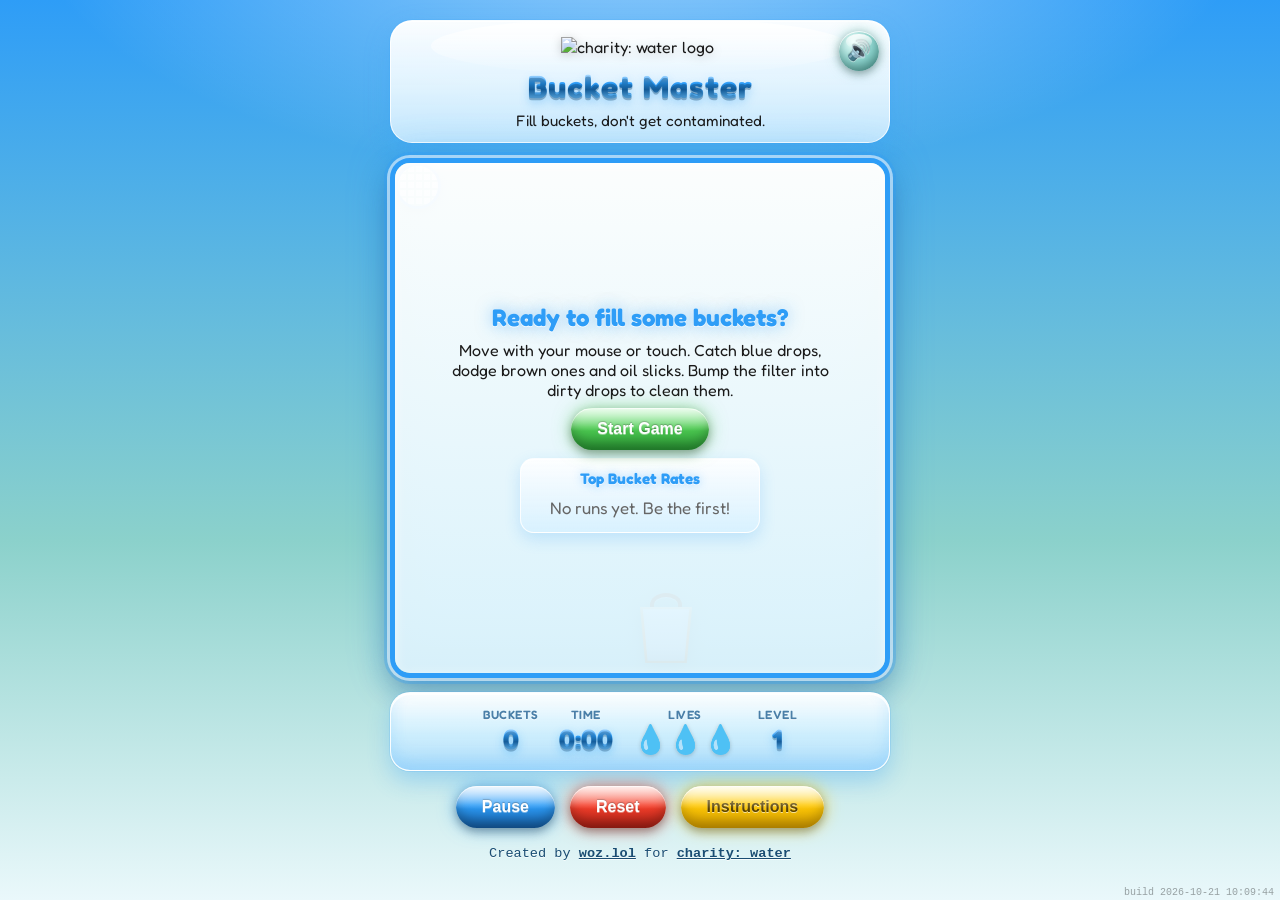
==== index.html @ 0504842d "Add a yellow Instructions button and a concise how-to-play card with icons Co-Authored-By: Claude So" ====
<!DOCTYPE html>
<html lang="en">
<head>
    <meta charset="UTF-8">
    <meta name="viewport" content="width=device-width, initial-scale=1.0">
    <title>Bucket Master | charity: water Game Prototype</title>
    <meta name="description" content="Catch clean water, dodge trash and dirty drops, and fill buckets fast in this charity: water browser game.">

    <link rel="icon" type="image/png" href="img/water-can-transparent.png">

    <!-- Open Graph. Image URLs must be absolute for social crawlers. -->
    <meta property="og:type" content="website">
    <meta property="og:site_name" content="Bucket Master">
    <meta property="og:url" content="https://wozlol.github.io/05-charity-water-game-prototype/">
    <meta property="og:title" content="Bucket Master | charity: water Game Prototype">
    <meta property="og:description" content="Catch clean water, dodge trash and dirty drops, and fill buckets fast in this charity: water browser game.">
    <meta property="og:image" content="https://wozlol.github.io/05-charity-water-game-prototype/img/og-screenshot.jpg">
    <meta property="og:image:type" content="image/jpeg">
    <meta property="og:image:width" content="1200">
    <meta property="og:image:height" content="628">
    <meta property="og:image:alt" content="Bucket Master gameplay: a bucket catching clean water drops while dodging trash">

    <!-- Twitter -->
    <meta name="twitter:card" content="summary_large_image">
    <meta name="twitter:title" content="Bucket Master | charity: water Game Prototype">
    <meta name="twitter:description" content="Catch clean water, dodge trash and dirty drops, and fill buckets fast in this charity: water browser game.">
    <meta name="twitter:image" content="https://wozlol.github.io/05-charity-water-game-prototype/img/og-screenshot.jpg">
    <meta name="twitter:image:alt" content="Bucket Master gameplay: a bucket catching clean water drops while dodging trash">

    <link rel="preconnect" href="https://fonts.googleapis.com">
    <link rel="preconnect" href="https://fonts.gstatic.com" crossorigin>
    <link href="https://fonts.googleapis.com/css2?family=Fredoka:wght@400;600;700&display=swap" rel="stylesheet">
    <link rel="stylesheet" href="styles.css?v=20261021100944">
</head>
<body>

    <!-- Drifting sky clouds behind everything, purely decorative -->
    <div class="sky-clouds" aria-hidden="true">
        <svg class="sky-cloud sky-cloud-one" viewBox="0 0 70 40" preserveAspectRatio="none">
            <path d="M 46.44 25.01 Q 53.33 25.00 53.33 19.12 Q 53.33 15.40 46.44 15.40 Q 45.38 10.36 40.52 10.36 Q 33.30 5.06 23.23 5.06 Q 18.56 4.39 9.27 9.86 Q 5.24 10.36 5.24 15.40 Q 5.24 19.66 15.33 20.21 Q 15.33 25.01 31.67 25.00 Q 37.46 25.00 46.44 25.01 Z" />
        </svg>
        <svg class="sky-cloud sky-cloud-two" viewBox="0 0 70 40" preserveAspectRatio="none">
            <path d="M 43.35 25.02 Q 47.35 25.00 47.35 19.94 Q 47.35 14.67 43.35 14.67 Q 40.36 9.91 38.45 9.91 Q 33.27 4.37 25.17 4.37 Q 21.61 3.70 9.37 10.74 Q 5.74 9.91 5.74 14.67 Q 5.74 17.76 14.26 19.57 Q 14.26 25.02 28.05 25.00 Q 36.33 25.00 43.35 25.02 Z" />
        </svg>
        <svg class="sky-cloud sky-cloud-three" viewBox="0 0 70 40" preserveAspectRatio="none">
            <path d="M 46.53 24.66 Q 50.44 25.00 50.44 18.27 Q 50.44 15.81 46.53 15.81 Q 44.96 8.86 39.56 8.86 Q 35.56 4.85 26.47 4.85 Q 21.85 2.93 8.08 8.76 Q 4.02 8.86 4.02 15.81 Q 4.02 19.36 15.48 20.87 Q 15.48 24.66 31.85 25.00 Q 37.64 25.00 46.53 24.66 Z" />
        </svg>
    </div>

    <header>
        <button id="sound-toggle" aria-label="Mute sound">🔊</button>
        <img src="img/cw_logo_horizontal.png" alt="charity: water logo" id="logo">
        <h1 id="title">Bucket Master</h1>
        <p id="tagline">Fill buckets, don't get contaminated.</p>
    </header>


    <!-- The game area is where the bucket, filter, and falling drops live -->
    <main id="game-area">

        <!-- Two stacked river photos so we can crossfade between them -->
        <div class="river-bg active" id="river-bg-a"></div>
        <div class="river-bg" id="river-bg-b"></div>

        <!-- The water filter: push it around with the bucket to clean dirty drops -->
        <div id="filter">
            <svg id="filter-cracks" viewBox="0 0 100 100" aria-hidden="true"></svg>
        </div>

        <!-- The bucket: a container so it can hold a rising water-fill indicator -->
        <div id="bucket">
            <div class="bucket-handle"></div>
            <div class="bucket-body">
                <div class="bucket-metal">
                    <div class="bucket-cavity">
                        <div id="bucket-fill"></div>
                    </div>
                </div>
                <svg id="bucket-cracks" viewBox="0 0 100 100" preserveAspectRatio="none" aria-hidden="true"></svg>
            </div>
        </div>

        <!-- Shown before the game starts -->
        <div id="start-screen" class="overlay">
            <h2>Ready to fill some buckets?</h2>
            <p>Move with your mouse or touch. Catch blue drops, dodge brown ones and oil slicks. Bump the filter into dirty drops to clean them.</p>
            <button id="start-btn">Start Game</button>
            <div class="leaderboard">
                <h3>Top Bucket Rates</h3>
                <ol id="start-leaderboard-list"></ol>
            </div>
        </div>

        <!-- Shown when lives run out -->
        <div id="game-over-screen" class="overlay hidden">
            <h2 id="game-over-title">Game Over</h2>
            <div id="name-entry" class="hidden">
                <p>New top bucket rate! Enter your name:</p>
                <input type="text" id="name-input" maxlength="7" placeholder="Your name">
                <button id="save-name-btn">Save</button>
            </div>
            <div class="leaderboard">
                <div class="final-run">
                    <h3>Your Run</h3>
                    <p id="final-rate" class="final-rate"></p>
                    <p id="final-details" class="final-details"></p>
                </div>
                <h3>Top Bucket Rates</h3>
                <ol id="game-over-leaderboard-list"></ol>
            </div>
            <button id="play-again-btn">Play Again</button>
        </div>

        <!-- Quick how-to-play card, opened by the Instructions button -->
        <div id="instructions-screen" class="overlay hidden">
            <h2>How to Play</h2>
            <ul id="instruction-list">
                <li>
                    <span class="instr-icon">👆</span>
                    <span><b>Drag</b> your finger or mouse to move the bucket.</span>
                </li>
                <li>
                    <span class="instr-icon"><span class="drop clean"></span></span>
                    <span><b>Catch blue drops.</b> 10 fill a bucket.</span>
                </li>
                <li>
                    <span class="instr-icon"><span class="drop dirty"></span></span>
                    <span><b>Dodge brown drops.</b> Catch one and you lose the bucket and a life.</span>
                </li>
                <li>
                    <span class="instr-icon"><span class="instr-filter"></span></span>
                    <span><b>Bump the filter</b> into brown drops to make them blue.</span>
                </li>
                <li>
                    <span class="instr-icon"><span class="drop dirty dirty-bonus"></span></span>
                    <span><b>Filter a glowing green drop</b> for 2 bonus blue drops.</span>
                </li>
                <li>
                    <span class="instr-icon"><span class="drop obstacle obstacle-can"></span></span>
                    <span><b>Dodge trash.</b> 3 hits break your bucket and cost a life. Trash also breaks the filter, and you get it back when you fill a bucket.</span>
                </li>
                <li>
                    <span class="instr-icon instr-icon-small">💧💧💧</span>
                    <span>Lose all 3 lives and the game ends. Fill buckets fast: your score is buckets per minute.</span>
                </li>
            </ul>
            <button id="instructions-close-btn">Got It</button>
        </div>

        <!-- Shown while the game is paused -->
        <div id="pause-screen" class="overlay hidden">
            <h2>Paused</h2>
            <button id="resume-btn">Resume</button>
        </div>

    </main>

    <!-- Stats bar: shows score, lives, buckets filled, and level while playing -->
    <section id="stats-bar">
        <div class="stat">
            <span class="stat-label">Buckets</span>
            <span id="buckets-display">0</span>
        </div>
        <div class="stat">
            <span class="stat-label">Time</span>
            <span id="timer-display">0:00</span>
        </div>
        <div class="stat">
            <span class="stat-label">Lives</span>
            <span id="lives-display">💧💧💧</span>
        </div>
        <div class="stat">
            <span class="stat-label">Level</span>
            <span id="level-display">1</span>
        </div>
    </section>

    <!-- On-screen controls: movement is mouse or touch drag only -->
    <section id="controls">
        <button id="pause-btn">Pause</button>
        <button id="reset-btn">Reset</button>
        <button id="instructions-btn">Instructions</button>
    </section>

    <footer id="site-footer">
        Created by <a href="https://woz.lol" target="_blank" rel="noopener">woz.lol</a> for <a href="https://www.charitywater.org/" target="_blank" rel="noopener">charity: water</a>
    </footer>

    <!-- Confetti pieces get added here by script.js during celebrations -->
    <div id="confetti-layer"></div>

    <!-- A visible build marker, bumped on every change, so it's always
         obvious whether the browser is actually showing current code or
         a cached copy -- independent of judging any visual detail. -->
    <p id="build-marker" style="position: fixed; bottom: 2px; right: 6px; font-size: 10px; color: rgba(0, 0, 0, 0.35); margin: 0; z-index: 9999; font-family: monospace; pointer-events: none;">build 2026-10-21 10:09:44</p>

    <script src="script.js?v=20261021100911"></script>
</body>
</html>
---- styles.css ----
/* Charity: water Brand Colors

Primary Colors:
- Yellow:     #FFC907
- Blue:       #2E9DF7

Secondary Colors:
- Light Blue: #8BD1CB
- Green:      #4FCB53
- Orange:     #FF902A
- Red:        #F5402C
- Dark Green: #159A48
- Pink:       #F16061

*/

* {
    box-sizing: border-box;
}

body {
    font-family: 'Fredoka', Arial, Helvetica, sans-serif;
    text-align: center;
    background:
        radial-gradient(ellipse 80% 50% at 50% -10%, rgba(255, 255, 255, 0.55), rgba(255, 255, 255, 0) 60%),
        linear-gradient(180deg, #2E9DF7 0%, #8BD1CB 60%, #eaf8fb 100%);
    background-attachment: fixed;
    margin: 0;
    padding: 20px 10px 40px;
    color: #1a1a1a;
    position: relative;
    overflow-x: hidden;
}

/* Drifting clouds sit behind every other element */
.sky-clouds {
    position: fixed;
    inset: 0;
    overflow: hidden;
    pointer-events: none;
    z-index: 0;
}

.sky-cloud {
    position: absolute;
    overflow: visible;
    fill: rgba(255, 255, 255, 0.75);
}

.sky-cloud-one { width: 420px; height: 240px; top: 2%; left: 0; opacity: 0; animation: cloudDrift1 38s linear 0s infinite; }
.sky-cloud-two { width: 320px; height: 184px; top: 60%; left: 0; fill: rgba(255, 255, 255, 0.55); opacity: 0; animation: cloudDrift2 34s linear -12s infinite; }
.sky-cloud-three { width: 260px; height: 150px; top: 32%; left: 0; fill: rgba(255, 255, 255, 0.45); opacity: 0; animation: cloudDrift3 30s linear -20s infinite; }

/* Each cloud's shape slowly stretches wider and contracts again, at an
   uneven pace so the three clouds never sync up and it reads as random */
.sky-cloud path {
    transform-box: fill-box;
    transform-origin: center;
}

.sky-cloud-one path { animation: cloudStretch1 25s ease-in-out 0s infinite; }
.sky-cloud-two path { animation: cloudStretch2 31s ease-in-out -9s infinite; }
.sky-cloud-three path { animation: cloudStretch3 21s ease-in-out -14s infinite; }

@keyframes cloudDrift1 {
    0%   { transform: translate3d(115vw, 0, 0); opacity: 0; }
    8%   { opacity: 1; }
    75%  { opacity: 1; }
    100% { transform: translate3d(-45vw, 0, 0); opacity: 0; }
}

@keyframes cloudDrift2 {
    0%   { transform: translate3d(108vw, 0, 0); opacity: 0; }
    6%   { opacity: 1; }
    78%  { opacity: 1; }
    100% { transform: translate3d(-40vw, 0, 0); opacity: 0; }
}

@keyframes cloudDrift3 {
    0%   { transform: translate3d(105vw, 0, 0); opacity: 0; }
    10%  { opacity: 1; }
    80%  { opacity: 1; }
    100% { transform: translate3d(-35vw, 0, 0); opacity: 0; }
}

@keyframes cloudStretch1 {
    0%   { transform: scaleX(1); }
    17%  { transform: scaleX(1.3); }
    38%  { transform: scaleX(0.88); }
    60%  { transform: scaleX(1.45); }
    83%  { transform: scaleX(0.95); }
    100% { transform: scaleX(1); }
}

@keyframes cloudStretch2 {
    0%   { transform: scaleX(1); }
    22%  { transform: scaleX(0.82); }
    47%  { transform: scaleX(1.4); }
    68%  { transform: scaleX(1.05); }
    90%  { transform: scaleX(1.25); }
    100% { transform: scaleX(1); }
}

@keyframes cloudStretch3 {
    0%   { transform: scaleX(1); }
    13%  { transform: scaleX(1.2); }
    35%  { transform: scaleX(1.35); }
    55%  { transform: scaleX(0.8); }
    78%  { transform: scaleX(1.15); }
    100% { transform: scaleX(1); }
}

@media (prefers-reduced-motion: reduce) {
    .sky-cloud, .sky-cloud path { animation: none; opacity: 0.6; }
}

/* Everything else sits above the sky and clouds */
header, #stats-bar, #game-area, #controls, #confetti-layer {
    position: relative;
    z-index: 1;
}

/* Glassy, glowing header panel with a soft light-leak highlight across the top */
header {
    position: relative;
    margin-bottom: 15px;
    background: linear-gradient(180deg, rgba(255, 255, 255, 0.97) 0%, rgba(235, 248, 255, 0.92) 55%, rgba(210, 238, 255, 0.88) 100%);
    max-width: 500px;
    margin-left: auto;
    margin-right: auto;
    border-radius: 22px;
    padding: 16px 12px 12px;
    border: 1px solid rgba(255, 255, 255, 0.85);
    box-shadow:
        0 1px 0 rgba(255, 255, 255, 0.9) inset,
        0 10px 26px rgba(46, 157, 247, 0.28),
        0 0 0 1px rgba(46, 157, 247, 0.12);
    overflow: hidden;
}

header::before {
    content: '';
    position: absolute;
    top: -4px;
    left: 8%;
    width: 84%;
    height: 48%;
    background: linear-gradient(180deg, rgba(255, 255, 255, 0.95), rgba(255, 255, 255, 0));
    border-radius: 50%;
    pointer-events: none;
}

/* A diagonal shine sweeps across the whole header box periodically. Uses
   `left` (resolved against the header's own width) rather than
   `transform: translateX()` (which resolves against the band's own,
   much narrower width) so it reliably clears the box before looping. */
header::after {
    content: '';
    position: absolute;
    top: 0;
    left: -40%;
    width: 30%;
    height: 100%;
    background: linear-gradient(120deg, transparent, rgba(255, 255, 255, 0.85), transparent);
    transform: skewX(-20deg);
    animation: headerShimmerSweep 3.5s ease-in-out infinite;
    pointer-events: none;
}

@keyframes headerShimmerSweep {
    0%   { left: -40%; }
    100% { left: 140%; }
}

body.playing header::after {
    animation: none;
}

#logo {
    position: relative;
    left: -3px;
    max-width: 220px;
    margin-bottom: 5px;
    filter: drop-shadow(0 2px 5px rgba(0, 0, 0, 0.18));
}

/* The header itself stays soft and plainly transparent; the title and
   stats row below get pushed much further into glossy chrome instead */
h1 {
    position: relative;
    margin: 5px 0;
    font-weight: 700;
    letter-spacing: 1px;
}

/* Each letter is its own glossy chrome bubble: a vertical gradient fill
   clipped to the text, plus an embossed shadow for depth. They bob up and
   down in a slow wave, split into spans and given a randomized delay by
   script.js. */
.title-letter {
    display: inline-block;
    background: linear-gradient(180deg, #ffffff 0%, #cfe9ff 14%, #2E9DF7 42%, #155ea0 58%, #6fc3ff 75%, #eaf8ff 100%);
    -webkit-background-clip: text;
    background-clip: text;
    -webkit-text-fill-color: transparent;
    color: transparent;
    text-shadow:
        0 2px 0 rgba(10, 60, 100, 0.35),
        0 5px 10px rgba(46, 157, 247, 0.35);
    animation: titleWave 1.8s ease-in-out infinite;
}

@keyframes titleWave {
    0%, 100% { transform: translateY(0); }
    50%      { transform: translateY(calc(-1 * var(--bob-height, 6px))); }
}

body.playing .title-letter {
    animation: none;
    transform: translateY(0);
}

#tagline {
    position: relative;
    margin: 0;
    font-size: 0.95rem;
}

/* Mute/unmute button: a shiny glass orb pinned to the header's corner */
#sound-toggle {
    position: absolute;
    top: 10px;
    right: 10px;
    width: 40px;
    height: 40px;
    padding: 0;
    font-size: 1.2rem;
    line-height: 1;
    border-radius: 50%;
    background: radial-gradient(circle at 35% 28%, #eafffc 0%, #8BD1CB 50%, #3f9188 100%);
    box-shadow:
        0 1px 0 rgba(255, 255, 255, 0.85) inset,
        0 -5px 8px rgba(0, 0, 0, 0.2) inset,
        0 3px 8px rgba(0, 0, 0, 0.3),
        0 0 14px rgba(139, 209, 203, 0.7);
    transition: filter 150ms ease, box-shadow 150ms ease, transform 150ms ease;
    overflow: hidden;
}

#sound-toggle::after {
    content: '';
    position: absolute;
    top: 3px;
    left: 18%;
    width: 64%;
    height: 38%;
    background: linear-gradient(180deg, rgba(255, 255, 255, 0.9), rgba(255, 255, 255, 0));
    border-radius: 50%;
    pointer-events: none;
}

#sound-toggle:hover {
    filter: brightness(1.12);
    transform: translateY(-1px);
    box-shadow:
        0 1px 0 rgba(255, 255, 255, 0.9) inset,
        0 -5px 8px rgba(0, 0, 0, 0.2) inset,
        0 4px 10px rgba(0, 0, 0, 0.32),
        0 0 20px rgba(139, 209, 203, 0.9);
}

#sound-toggle.muted {
    background: radial-gradient(circle at 35% 28%, #fbfbfb 0%, #cfcfcf 50%, #8d8d8d 100%);
}

/* Stats bar above the game area: pushed well past the header's soft
   glass look into full plasticy, chrome-bevel gloss */
#stats-bar {
    position: relative;
    display: flex;
    justify-content: center;
    gap: 20px;
    max-width: 500px;
    margin: 14px auto 0;
    background: linear-gradient(180deg, rgba(255, 255, 255, 0.98) 0%, rgba(205, 238, 255, 0.92) 55%, rgba(175, 222, 252, 0.9) 100%);
    border: 1px solid rgba(255, 255, 255, 0.9);
    border-radius: 20px;
    padding: 14px 10px;
    overflow: hidden;
    box-shadow:
        0 2px 0 rgba(255, 255, 255, 0.95) inset,
        0 -10px 16px rgba(46, 157, 247, 0.18) inset,
        0 10px 22px rgba(46, 157, 247, 0.3),
        0 0 0 1px rgba(46, 157, 247, 0.15);
}

/* A diagonal shine sweeps across the panel periodically */
/* Same `left`-based sweep as the header, so it fully clears the panel
   before looping instead of blinking out mid-box */
#stats-bar::after {
    content: '';
    position: absolute;
    top: 0;
    left: -40%;
    width: 30%;
    height: 100%;
    background: linear-gradient(120deg, transparent, rgba(255, 255, 255, 0.75), transparent);
    transform: skewX(-20deg);
    animation: statsShimmerSweep 4s ease-in-out infinite;
    pointer-events: none;
}

@keyframes statsShimmerSweep {
    0%   { left: -40%; }
    100% { left: 140%; }
}

body.playing #stats-bar::after {
    animation: none;
}

/* Delay, duration, and bob height are randomized per stat by script.js,
   so the wave travels across the row unevenly instead of a uniform bounce */
.stat {
    display: flex;
    flex-direction: column;
    animation: statWave 1.4s ease-in-out infinite;
}

@keyframes statWave {
    0%, 100% { transform: translateY(0); }
    50% { transform: translateY(calc(-1 * var(--bob-height, 10px))); }
}

/* The wave stops while a round is actually being played, so it doesn't
   distract from the game itself */
body.playing .stat {
    animation: none;
}

.stat-label {
    font-size: 0.75rem;
    font-weight: 600;
    text-transform: uppercase;
    letter-spacing: 0.5px;
    color: #4a7fa8;
    text-shadow: 0 1px 0 rgba(255, 255, 255, 0.7);
}

/* Glossy chrome numbers, same vertical gradient-fill trick as the title */
#timer-display, #level-display, #buckets-display {
    font-size: 1.75rem;
    font-weight: 700;
    background: linear-gradient(180deg, #ffffff 0%, #cfe9ff 14%, #2E9DF7 42%, #155ea0 58%, #6fc3ff 75%, #eaf8ff 100%);
    -webkit-background-clip: text;
    background-clip: text;
    -webkit-text-fill-color: transparent;
    color: transparent;
    text-shadow:
        0 2px 0 rgba(10, 60, 100, 0.3),
        0 4px 10px rgba(46, 157, 247, 0.4);
    transition: transform 150ms ease;
}

#lives-display {
    font-size: 1.75rem;
    filter: drop-shadow(0 1px 2px rgba(0, 0, 0, 0.2));
}

.stat-pop {
    transform: scale(1.4);
}

/* The playable area, framed like a glossy chrome window */
#game-area {
    position: relative;
    width: 100%;
    max-width: 500px;
    height: 70vh;
    max-height: 520px;
    margin: 0 auto;
    background-color: #8BD1CB;
    border: 5px solid #2E9DF7;
    border-radius: 20px;
    overflow: hidden;
    touch-action: none;
    box-shadow:
        0 0 0 3px rgba(255, 255, 255, 0.55),
        0 0 0 6px rgba(46, 157, 247, 0.3),
        0 14px 30px rgba(14, 70, 120, 0.4),
        0 0 40px rgba(46, 157, 247, 0.4),
        inset 0 3px 10px rgba(255, 255, 255, 0.35),
        inset 0 -22px 44px rgba(0, 0, 0, 0.15);
    animation: areaWobble 7s ease-in-out infinite;
}

#game-area.playing {
    cursor: none;
    animation: none;
}

/* A slow jelly-like wobble while nobody's playing */
@keyframes areaWobble {
    0%, 100% { border-radius: 20px; }
    25%      { border-radius: 24px 16px 26px 14px / 16px 26px 14px 24px; }
    50%      { border-radius: 14px 26px 16px 24px / 26px 14px 24px 16px; }
    75%      { border-radius: 26px 14px 24px 16px / 14px 24px 16px 26px; }
}

/* The title panel and stats bar get the same jelly corner wobble while
   nobody's playing, each offset in time so they don't move in lockstep */
header {
    animation: areaWobble 7s ease-in-out infinite;
    animation-delay: -2.3s;
}

#stats-bar {
    animation: areaWobble 7s ease-in-out infinite;
    animation-delay: -4.6s;
}

body.playing header,
body.playing #stats-bar {
    animation: none;
}

/* A sharp, violent version triggered briefly whenever the bucket takes damage */
#game-area.damaged {
    animation: areaWobbleViolent 500ms ease-in-out;
}

@keyframes areaWobbleViolent {
    0%   { border-radius: 20px; transform: translate(0, 0) rotate(0deg); }
    10%  { border-radius: 32px 8px 36px 4px / 8px 32px 4px 36px; transform: translate(-5px, 4px) rotate(-1.3deg); }
    25%  { border-radius: 4px 36px 8px 32px / 36px 4px 32px 8px; transform: translate(6px, -5px) rotate(1.5deg); }
    40%  { border-radius: 36px 6px 30px 10px / 6px 36px 10px 30px; transform: translate(-6px, 3px) rotate(-1.1deg); }
    55%  { border-radius: 8px 30px 6px 34px / 30px 8px 34px 6px; transform: translate(5px, -3px) rotate(1deg); }
    70%  { border-radius: 28px 12px 26px 14px / 12px 28px 14px 26px; transform: translate(-3px, 2px) rotate(-0.6deg); }
    85%  { border-radius: 16px 24px 18px 22px / 24px 16px 22px 18px; transform: translate(2px, -1px) rotate(0.3deg); }
    100% { border-radius: 20px; transform: translate(0, 0) rotate(0deg); }
}

/* Two stacked river photos, crossfaded by script.js on every full bucket */
.river-bg {
    position: absolute;
    inset: 0;
    background-size: cover;
    background-position: center;
    opacity: 0;
    transition: opacity 900ms ease;
}

.river-bg.active {
    opacity: 1;
}

/* The bucket the player moves */
#bucket {
    position: absolute;
    bottom: 10px;
    left: 50%;
    width: 52px;
    height: 70px;
    transform-origin: 50% 0%;
    filter: drop-shadow(0 4px 8px rgba(0, 0, 0, 0.3));
}

.bucket-handle {
    position: absolute;
    top: 0;
    left: 50%;
    width: 32px;
    height: 24px;
    border: 4px solid #8a5a2b;
    border-bottom: none;
    border-radius: 50% 50% 0 0;
    transform: translateX(-50%);
    box-shadow: 0 1px 0 rgba(255, 255, 255, 0.4) inset;
}

/* The bucket is built from three nested trapezoids. Each inner layer's
   top and bottom edges are pulled in vertically, and at each of those new
   heights its left/right x-coordinates are computed from the outer
   trapezoid's own slope (x = 0.1 * y from the left edge, mirrored for the
   right) plus a constant horizontal offset. Adding that same constant at
   both ends of a sloped edge preserves its slope exactly, so every
   layer's angled sides, and now its top and bottom edges too, stay
   perfectly parallel to the outer one all the way around. A plain
   `border` can't do this: it always draws along the element's original
   rectangular box, not its clip-path, so it only lines up near the top
   and leaves the tapered sides with no outline at all. Layering
   solid-color trapezoids instead makes each one peek out as a clean,
   evenly-angled rim around the next, on every edge. */

/* Outermost layer: solid gold, this IS the bucket's rim color */
.bucket-body {
    position: absolute;
    bottom: 0;
    left: 0;
    width: 100%;
    height: 56px;
    background: linear-gradient(180deg, #ffd27a 0%, #FF902A 55%, #d9730a 100%);
    clip-path: polygon(0% 0%, 100% 0%, 90% 100%, 10% 100%);
    overflow: hidden;
    box-shadow:
        inset 0 3px 5px rgba(255, 255, 255, 0.5),
        inset 0 -6px 10px rgba(0, 0, 0, 0.25);
}

/* Middle layer: the galvanized-metal gray, inset from the gold so it
   shows as an even gold rim all the way around */
.bucket-metal {
    position: absolute;
    inset: 0;
    background: linear-gradient(180deg, #eef2f3 0%, #d7dee1 35%, #aab4ba 100%);
    clip-path: polygon(5.4% 4%, 94.6% 4%, 85.4% 96%, 14.6% 96%);
    overflow: hidden;
    box-shadow:
        inset 0 4px 6px rgba(255, 255, 255, 0.6),
        inset 0 -8px 12px rgba(0, 0, 0, 0.2);
}

/* Innermost layer: masks the water fill, inset further so the metal
   shows as its own rim around the water */
.bucket-cavity {
    position: absolute;
    inset: 0;
    clip-path: polygon(13% 10%, 87% 10%, 79% 90%, 21% 90%);
    overflow: hidden;
}

#bucket-fill {
    position: absolute;
    bottom: 0;
    left: 0;
    width: 100%;
    height: 0%;
    background: linear-gradient(180deg, #a9e6e0 0%, #8BD1CB 40%, #2E9DF7 100%);
    box-shadow: 0 0 14px rgba(46, 157, 247, 0.65) inset;
    transition: height 250ms ease;
}

#bucket.jammed .bucket-body {
    background: linear-gradient(180deg, #ff9a8a 0%, #F5402C 55%, #b82e1f 100%);
}

/* The jam shake and the swing tilt both live on #bucket's transform, so
   the shake is driven from script.js alongside the tilt instead of being
   a separate CSS animation that would fight it */

/* Cracks: procedural branching lines drawn into here by script.js,
   confined to the bucket's own clip-path */
#bucket-cracks {
    position: absolute;
    inset: 0;
    width: 100%;
    height: 100%;
    pointer-events: none;
}

.crack-line {
    fill: none;
    stroke: rgba(25, 20, 15, 0.8);
    stroke-width: 1.6;
    stroke-linecap: round;
}

/* A new bucket wooshes up from way offscreen below, starting massive
   (clipped by the play area's own edges) and settling to normal size
   with a little overshoot */
@keyframes bucketEnter {
    0%   { transform: scale(7) translateY(480px); opacity: 0; }
    4%   { opacity: 1; }
    100% { transform: scale(1) translateY(0); opacity: 1; }
}

#bucket.entering {
    animation: bucketEnter 750ms cubic-bezier(0.34, 1.56, 0.64, 1);
}

/* A filled bucket shrinks up and away toward the bucket counter */
@keyframes bucketExitSuccess {
    0%   { transform: scale(1) translateY(0); opacity: 1; }
    100% { transform: scale(0.15) translateY(-120px); opacity: 0; }
}

#bucket.exiting-success {
    animation: bucketExitSuccess 420ms ease-in forwards;
}

/* A contaminated bucket lifts like it's being wound up for a throw, then
   gets flung off to whichever side --fling-dir points. --fling-distance
   is set by script.js to whatever it takes to clear the play area
   completely from wherever the bucket currently is. */
@keyframes bucketExitContaminated {
    0%   { transform: translate(0, 0) rotate(0deg) scale(1); opacity: 1; }
    20%  { transform: translate(0, -18px) rotate(calc(var(--fling-dir, 1) * -8deg)) scale(1); opacity: 1; }
    100% { transform: translate(calc(var(--fling-dir, 1) * var(--fling-distance, 420px)), -40px) rotate(calc(var(--fling-dir, 1) * 70deg)) scale(0.2); opacity: 0; }
}

#bucket.exiting-contaminated {
    animation: bucketExitContaminated 550ms ease-in forwards;
}

/* Three cracks and the bucket is done: a quick pulse then gone, with the
   debris burst handled separately by script.js */
@keyframes bucketExplode {
    0%   { transform: scale(1); opacity: 1; }
    30%  { transform: scale(1.2); opacity: 1; }
    100% { transform: scale(0.3); opacity: 0; }
}

#bucket.exploding {
    animation: bucketExplode 260ms ease-in forwards;
}

/* The water filter: a mesh sieve the bucket can bump and push around */
#filter {
    position: absolute;
    top: 0;
    left: 0;
    width: 46px;
    height: 46px;
    border-radius: 50%;
    border: 3px solid #2E9DF7;
    background-color: rgba(255, 255, 255, 0.85);
    background-image:
        repeating-linear-gradient(0deg, #8BD1CB 0 2px, transparent 2px 8px),
        repeating-linear-gradient(90deg, #8BD1CB 0 2px, transparent 2px 8px);
    box-shadow:
        0 1px 0 rgba(255, 255, 255, 0.7) inset,
        0 3px 8px rgba(0, 0, 0, 0.25),
        0 0 12px rgba(46, 157, 247, 0.45);
    transition: box-shadow 150ms ease;
    overflow: hidden;
}

#filter-cracks {
    position: absolute;
    inset: 0;
    width: 100%;
    height: 100%;
    pointer-events: none;
}

.filter-crack-line {
    stroke-width: 3;
}

/* A white diagonal shine, only visible while the filter is shining */
#filter::after {
    content: '';
    position: absolute;
    top: 0;
    left: -120%;
    width: 60%;
    height: 100%;
    background: linear-gradient(110deg, transparent, rgba(255, 255, 255, 0.95), transparent);
    transform: skewX(-20deg);
    pointer-events: none;
    opacity: 0;
}

#filter.shining::after {
    animation: filterShineSweep 800ms ease-out 300ms;
}

@keyframes filterShineSweep {
    0%   { left: -120%; opacity: 1; }
    100% { left: 160%; opacity: 1; }
}

/* A destroyed filter falls back in the same way a new bucket does */
@keyframes filterEnter {
    0%   { transform: scale(7) translateY(480px); opacity: 0; filter: brightness(3); }
    4%   { opacity: 1; }
    70%  { filter: brightness(2); }
    100% { transform: scale(1) translateY(0); opacity: 1; filter: brightness(1); }
}

#filter.entering {
    animation: filterEnter 750ms cubic-bezier(0.34, 1.56, 0.64, 1);
}

/* The third hit: a hard white flash, a swelling shockwave ring, then gone */
@keyframes filterExplode {
    0%   { transform: scale(1); opacity: 1; filter: brightness(1); box-shadow: 0 0 0 0 rgba(255, 255, 255, 0.95); }
    20%  { transform: scale(1.5); opacity: 1; filter: brightness(4); box-shadow: 0 0 0 10px rgba(255, 255, 255, 0.9), 0 0 40px 14px rgba(255, 220, 120, 0.9); }
    100% { transform: scale(2.6); opacity: 0; filter: brightness(2); box-shadow: 0 0 0 70px rgba(46, 157, 247, 0), 0 0 60px 30px rgba(255, 200, 100, 0); }
}

#filter.exploding {
    animation: filterExplode 450ms ease-out forwards;
}

#filter.gone {
    display: none;
}

#filter.bumped {
    box-shadow:
        0 0 0 6px rgba(46, 157, 247, 0.35),
        0 0 18px rgba(46, 157, 247, 0.7);
}

#filter.filtering {
    animation: filterPulse 350ms ease;
}

@keyframes filterPulse {
    0% { box-shadow: 0 0 0 0 rgba(79, 203, 83, 0.6); }
    100% { box-shadow: 0 0 0 16px rgba(79, 203, 83, 0); }
}

/* Falling drops and obstacles, created by script.js */
.drop {
    position: absolute;
    top: 0;
    width: 28px;
    height: 28px;
    border-radius: 50% 50% 0 50%;
}

/* Water drops wiggle continuously, the same elastic squish-and-rotate as
   the FoxWizard mode switch's click wobble, just looped forever instead
   of firing once. The 225deg keeps the teardrop's point-up orientation
   underneath the wiggle. script.js randomizes each drop's duration a
   little so they don't all wiggle in lockstep. */
@keyframes dropWiggle {
    0%   { transform: rotate(225deg) scale(1) rotate(0deg); }
    15%  { transform: rotate(225deg) scale(0.85, 1.25) rotate(-12deg); }
    30%  { transform: rotate(225deg) scale(1.3, 0.75) rotate(8deg); }
    45%  { transform: rotate(225deg) scale(0.8, 1.2) rotate(-6deg); }
    60%  { transform: rotate(225deg) scale(1.15, 0.85) rotate(4deg); }
    75%  { transform: rotate(225deg) scale(0.92, 1.08) rotate(-2deg); }
    90%  { transform: rotate(225deg) scale(1.05, 0.95) rotate(1deg); }
    100% { transform: rotate(225deg) scale(1) rotate(0deg); }
}

.drop.clean, .drop.dirty {
    animation: dropWiggle 1.7s ease-in-out infinite;
}

.drop.clean {
    background: radial-gradient(circle at 35% 30%, #d7f0ff 0%, #2E9DF7 55%, #1a6fc0 100%);
    box-shadow: 0 0 9px rgba(46, 157, 247, 0.65);
}

.drop.dirty {
    background: radial-gradient(circle at 35% 30%, #c89a6a 0%, #8a5a2b 55%, #5e3b1a 100%);
    box-shadow: 0 0 9px rgba(138, 90, 43, 0.55);
}

/* A rare bonus dirty drop: neon green and pulsing, worth filtering
   instead of avoiding. Keeps the wiggle but adds a second, independent
   pulse animation (its own fixed-speed duration is appended by
   script.js, since the wiggle's duration is randomized per drop). */
@keyframes bonusPulse {
    0%, 100% { box-shadow: 0 0 10px 2px rgba(79, 203, 83, 0.85); filter: brightness(1); }
    50%      { box-shadow: 0 0 22px 7px rgba(140, 255, 120, 1); filter: brightness(1.35); }
}

.drop.dirty.dirty-bonus {
    background: radial-gradient(circle at 35% 30%, #d9ffb8 0%, #4FCB53 55%, #1f8a2a 100%);
    animation-name: dropWiggle, bonusPulse;
    animation-timing-function: ease-in-out, ease-in-out;
    animation-iteration-count: infinite, infinite;
}

/* Trash slowly tumbles as it falls */
@keyframes dropSpin {
    from { transform: rotate(0deg); }
    to   { transform: rotate(360deg); }
}

/* Shared obstacle look: a red hazard border and glow. script.js randomly
   tags obstacle drops with one of the variant classes below for visual
   shape/color; some variants override or remove this border themselves. */
.drop.obstacle {
    border-radius: 50%;
    animation: dropSpin 3.4s linear infinite;
    border: 2px solid #F5402C;
    box-shadow: 0 0 10px rgba(245, 64, 44, 0.6);
}

/* A bowling ball: three finger holes, no hazard border (it's a smooth
   sphere, not a rimmed object) */
.drop.obstacle.obstacle-bowling {
    border: none;
    background:
        radial-gradient(circle 2.3px at 40% 34%, #040404 0%, #040404 55%, rgba(0, 0, 0, 0.5) 72%, transparent 85%),
        radial-gradient(circle 2.3px at 58% 36%, #040404 0%, #040404 55%, rgba(0, 0, 0, 0.5) 72%, transparent 85%),
        radial-gradient(circle 2.3px at 49% 52%, #040404 0%, #040404 55%, rgba(0, 0, 0, 0.5) 72%, transparent 85%),
        radial-gradient(circle at 35% 30%, #999 0%, #333333 65%, #111 100%);
}

/* A crushed can: horizontal ridges across a dented metal body, no
   hazard border (the can's own metal edge reads clearly enough) */
.drop.obstacle.obstacle-can {
    border-radius: 15% / 10%;
    border: none;
    background:
        repeating-linear-gradient(180deg, rgba(0, 0, 0, 0.18) 0 2px, transparent 2px 6px),
        linear-gradient(90deg, #7d8286 0%, #c9cdd1 35%, #9aa0a4 55%, #5e6366 100%);
}

/* A plastic bottle: a narrow neck above a wider translucent body */
.drop.obstacle.obstacle-bottle {
    border-radius: 0;
    clip-path: polygon(40.4% 0%, 59.6% 0%, 59.6% 16%, 78% 30%, 78% 100%, 22% 100%, 22% 30%, 40.4% 16%);
    background: linear-gradient(180deg, rgba(158, 206, 112, 0.55) 0%, rgba(85, 139, 47, 0.75) 100%);
}

/* A tire: a tread-studded rubber ring with a hub and lug nuts, a little
   bigger than the other trash so it reads clearly */
/* Just the rubber ring with a genuinely empty hole through the middle
   (via mask, not a lighter-colored center) -- a wheel's hub and lug nuts
   aren't part of the tire itself */
.drop.obstacle.obstacle-tire {
    width: 33px;
    height: 33px;
    border-radius: 50%;
    border: none;
    background:
        /* solid band for the inner half of the ring, so the spoked
           tread pattern underneath only shows in the outer half. Fewer,
           wider, higher-contrast spokes so they actually read at this
           size instead of blurring into a flat ring. `circle` alone
           defaults to farthest-corner sizing, which measures percentages
           against the box's CORNER distance, not the rendered circle's
           own edge -- that mismatch was pushing the "outer half" past
           the visible circle entirely, hiding the spokes completely.
           farthest-side fixes percentages to the actual circle radius. */
        radial-gradient(circle farthest-side, transparent 0% 30%, #2a2a2a 30% 65%, transparent 65% 100%),
        repeating-conic-gradient(#2a2a2a 0deg 22.5deg, #767676 22.5deg 45deg);
    -webkit-mask-image: radial-gradient(circle farthest-side, transparent 0% 30%, #000 33% 100%);
    mask-image: radial-gradient(circle farthest-side, transparent 0% 30%, #000 33% 100%);
    box-shadow: 0 0 10px rgba(245, 64, 44, 0.6);
}

/* A banana peel: three curled strips splayed from a center point */
/* Two actual bananas in a bunch: one curved banana shape, drawn once as
   an SVG path, duplicated and rotated around the shared stem point for
   the second, slightly darker one. SVG instead of a clip-path polygon
   since a smooth curved fruit shape needs real curves, not many short
   straight segments. */
/* box-shadow (from the shared .drop.obstacle rule) follows the element's
   actual square box, which showed as a glowing square now that there's
   no clip-path to constrain it. drop-shadow follows the SVG's own alpha
   shape instead, so it hugs the bananas themselves. Second banana is
   rotated only 18deg around the shared stem (not 125deg) for a slight,
   realistic fan instead of a wide splay, and the path is fattened
   (wider gap between its outer and inner curves). */
.drop.obstacle.obstacle-banana {
    border-radius: 0;
    border: none;
    box-shadow: none;
    filter: drop-shadow(0 0 5px rgba(245, 64, 44, 0.6));
    background-color: transparent;
    background-image: url("data:image/svg+xml,%3Csvg xmlns='http://www.w3.org/2000/svg' viewBox='0 0 100 100'%3E%3Cpath d='M48,85 C15,75 2,50 12,25 C18,8 38,0 55,4 C48,10 36,18 28,32 C16,50 22,68 48,85 Z' fill='%23ffd23f' stroke='%23c99a00' stroke-width='1.8'/%3E%3Cpath d='M48,85 C15,75 2,50 12,25 C18,8 38,0 55,4 C48,10 36,18 28,32 C16,50 22,68 48,85 Z' fill='%23e6b800' stroke='%23b08700' stroke-width='1.8' transform='rotate(32 44 83)'/%3E%3Ccircle cx='48' cy='85' r='3.5' fill='%236e4a1f'/%3E%3C/svg%3E");
    background-size: 100% 100%;
    background-repeat: no-repeat;
}

/* A crumpled paper ball: an irregular off-white lump with a few faint
   crease lines */
/* An angular, many-faceted polygon (not a smooth round blob) so it reads
   as a crumpled wad of paper instead of a pale round object */
.drop.obstacle.obstacle-paperball {
    border-radius: 0;
    clip-path: polygon(
        35% 2%, 60% 0%, 78% 12%, 95% 30%, 100% 50%,
        92% 72%, 75% 92%, 55% 100%, 30% 96%,
        8% 85%, 0% 62%, 5% 38%, 15% 15%
    );
    background:
        linear-gradient(115deg, transparent 0% 44%, rgba(110, 110, 110, 0.4) 44% 48%, transparent 48% 100%),
        linear-gradient(25deg, transparent 0% 54%, rgba(110, 110, 110, 0.35) 54% 58%, transparent 58% 100%),
        linear-gradient(170deg, transparent 0% 34%, rgba(100, 100, 100, 0.3) 34% 38%, transparent 38% 100%),
        linear-gradient(60deg, transparent 0% 64%, rgba(100, 100, 100, 0.3) 64% 68%, transparent 68% 100%),
        radial-gradient(circle at 35% 30%, #ffffff 0%, #e8e6df 55%, #c7c4ba 100%);
    border: 2px solid #b5b2a8;
}

/* A flip flop: an oval rubber sole with a thong strap meeting at a dot */
/* A narrow rounded-rectangle sole with a Y-shaped thong strap toward one
   end (the classic single-post flip-flop), not an X spanning the whole
   sole like a mash-up of other sandal styles */
/* The rounded-rectangle sole stays exactly as before; only the strap
   pattern changes. Drawn as an inline SVG instead of CSS gradient-line
   tricks, which kept producing an X (or worse) instead of a clean Y --
   SVG gives exact line endpoints with no angle math to get wrong. */
/* Whole shape drawn as one SVG (sole + its own stroke outline + the Y
   strap), instead of mixing a CSS clip-path/gradient with a separate
   background-image layer -- that layering kept silently failing to show
   the strap at all. */
/* The sole's shape is now plain border-radius on the element's own real
   14x28 box -- no SVG stretching involved at all for the silhouette, so
   there's nothing that can go wrong with its proportions. Only the thin
   Y-strap lines are a layered SVG on top, where any stretching quirk
   would be a minor cosmetic issue, not a "whole shape is wrong" one. */
.drop.obstacle.obstacle-flipflop {
    width: 14px;
    height: 28px;
    border-radius: 35% / 18%;
    border: 2px solid #8a2424;
    background-image:
        url("data:image/svg+xml,%3Csvg xmlns='http://www.w3.org/2000/svg' viewBox='0 0 10 24'%3E%3Cg stroke='%23111' stroke-width='1.7' stroke-linecap='round' fill='none'%3E%3Cline x1='3.6' y1='5' x2='1' y2='7.3'/%3E%3Cline x1='3.6' y1='5' x2='9' y2='9.3'/%3E%3Cline x1='3.6' y1='5' x2='3.6' y2='3'/%3E%3C/g%3E%3Ccircle cx='3.6' cy='5' r='1.3' fill='%23111'/%3E%3C/svg%3E"),
        linear-gradient(160deg, #ff6b6b 0%, #e94b4b 60%, #c23a3a 100%);
    background-size: 100% 100%, 100% 100%;
    background-repeat: no-repeat, no-repeat;
}

/* A wood plank with a nail driven through it: horizontal grain, a nail
   shaft, and a nail head */
/* A nail shaped like a T (a flat head bar over a thin shaft), confined
   to a span of the plank's height so it reads as driven into the wood,
   not a strap running the whole length of the board */
.drop.obstacle.obstacle-plank {
    border-radius: 3px;
    background:
        /* head listed first (topmost) so it covers the shaft underneath
           at the overlap; shaft's box now starts higher, well under the
           head's own box, so no sliver of it pokes out above the head */
        linear-gradient(90deg, #c4c4c4, #e8e8e8 50%, #c4c4c4) 12.5% 6.67% / 36% 10% no-repeat,
        linear-gradient(90deg, #9a9a9a, #c4c4c4 50%, #9a9a9a) 22.7% 20% / 12% 40% no-repeat,
        repeating-linear-gradient(180deg, rgba(90, 55, 20, 0.25) 0 2px, transparent 2px 7px),
        linear-gradient(180deg, #a9703a 0%, #8a5a2b 60%, #6e4720 100%);
    border: 2px solid #5a3a18;
}

/* A screw: a metal shaft with horizontal thread rings (not diagonal
   hatching, which read as feather barbs) and a slotted head */
/* A wide flat head sitting above a distinctly thin shaft, not a single
   gentle taper, so it reads as a screw and not a tapered capsule */
.drop.obstacle.obstacle-screw {
    border-radius: 0;
    clip-path: polygon(
        30% 0%, 70% 0%, 70% 16%,
        58% 16%, 58% 76%, 50% 100%, 42% 76%,
        42% 16%, 30% 16%
    );
    background:
        linear-gradient(90deg, transparent 36%, #1a1a1a 38%, #1a1a1a 62%, transparent 64%) 0 4% / 100% 10% no-repeat,
        repeating-linear-gradient(0deg, rgba(0, 0, 0, 0.3) 0 2px, transparent 2px 5px),
        linear-gradient(90deg, #8a8f94 0%, #d8dcdf 35%, #b0b5b9 55%, #6d7275 100%);
}

/* A milk box: the outer silhouette is now a clip-path on the element's
   own real box (same guarantee as the flip-flop's border-radius fix --
   no SVG stretching involved for the overall shape/proportions). The
   element's own background-color shows through as a thin rim around the
   smaller white polygon layered on top, which is how the outline is
   achieved without a `border` (which doesn't follow clip-path) or a
   drop-shadow (too faint to read clearly). Fold lines and the white peak
   seam are layered the same way. */
/* Narrow 20px carton drawn as one outlined SVG: gable roof, short white flap
   line at the peak, and a Y fold low on the roof. */
.drop.obstacle.obstacle-milkbox {
    width: 20px;
    height: 32px;
    border-radius: 0;
    border: none;
    box-shadow: none;
    filter: drop-shadow(0 0 5px rgba(245, 64, 44, 0.6));
    background-color: transparent;
    background-image: url("data:image/svg+xml,%3Csvg xmlns='http://www.w3.org/2000/svg' viewBox='0 0 20 32'%3E%3Cpolygon points='2,31 2,14 10,6 18,14 18,31' fill='white' stroke='%23444' stroke-width='2' stroke-linejoin='miter'/%3E%3Cg stroke='%23444' stroke-width='1.8' stroke-linecap='round' fill='none'%3E%3Cline x1='10' y1='6' x2='10' y2='3.8'/%3E%3Cline x1='10' y1='13' x2='10' y2='8.5'/%3E%3Cline x1='10' y1='13' x2='2.5' y2='15.5'/%3E%3Cline x1='10' y1='13' x2='17.5' y2='15.5'/%3E%3C/g%3E%3C/svg%3E");
    background-size: 100% 100%;
    background-repeat: no-repeat;
}

/* Splash particles, fired off whenever the bucket catches something */
.splash-particle {
    position: absolute;
    width: 8px;
    height: 8px;
    border-radius: 50%;
    opacity: 1;
    pointer-events: none;
    transform: translate(0, 0) scale(1);
    transition: transform 500ms ease-out, opacity 500ms ease-out;
    box-shadow: 0 0 6px currentColor;
}

.splash-particle.active {
    transform: translate(var(--dx), var(--dy)) scale(0.3);
    opacity: 0;
}

.splash-particle.clean-splash { background-color: #2E9DF7; color: #2E9DF7; }
.splash-particle.clean-splash:nth-child(odd) { background-color: #8BD1CB; color: #8BD1CB; }
.splash-particle.dirty-splash { background-color: #8a5a2b; color: #8a5a2b; }
.splash-particle.debris-splash { background-color: #9a9a9a; color: #9a9a9a; }
.splash-particle.debris-splash:nth-child(odd) { background-color: #4a4a4a; color: #4a4a4a; }

/* Overlays for the start and game-over screens */
.overlay {
    position: absolute;
    top: 0;
    left: 0;
    width: 100%;
    height: 100%;
    display: flex;
    flex-direction: column;
    align-items: center;
    justify-content: safe center;
    gap: 8px;
    padding: 10px 14px;
    background: linear-gradient(180deg, rgba(255, 255, 255, 0.97) 0%, rgba(222, 244, 255, 0.93) 100%);
    box-shadow: inset 0 3px 12px rgba(255, 255, 255, 0.6);
    z-index: 2;
    overflow-y: auto;
}

/* Buttons and headings never shrink to make room for the scoreboard;
   only the scoreboard's own list scrolls internally (see .leaderboard ol) */
.overlay button, .overlay h2 {
    flex-shrink: 0;
}

.overlay.hidden {
    display: none;
}

/* Generic hide, used for things like the name-entry form that aren't
   themselves an .overlay */
.hidden {
    display: none;
}

.overlay h2 {
    color: #2E9DF7;
    margin: 0;
    text-shadow:
        0 1px 0 rgba(255, 255, 255, 0.85),
        0 0 16px rgba(46, 157, 247, 0.5);
}

/* Game Over gets the same glossy chrome letters as the header title (via
   .title-letter, applied to its children by script.js), just huge */
/* Game over is a little more see-through than the other overlays so the
   board behind it shows through */
#game-over-screen {
    background: linear-gradient(180deg, rgba(255, 255, 255, 0.88) 0%, rgba(222, 244, 255, 0.82) 100%);
}

#game-over-title {
    font-size: 2.6rem;
    line-height: 1.1;
}

.overlay p {
    margin: 0;
    max-width: 400px;
}

/* Scoreboard: ranks runs by buckets-per-minute, shown on the start and
   game-over screens whenever the game itself isn't running */
.leaderboard {
    width: fit-content;
    min-width: 240px;
    max-width: 100%;
    background: linear-gradient(180deg, rgba(255, 255, 255, 0.9), rgba(214, 240, 255, 0.85));
    border: 1px solid rgba(255, 255, 255, 0.85);
    border-radius: 14px;
    padding: 10px 14px;
    box-shadow:
        0 1px 0 rgba(255, 255, 255, 0.9) inset,
        0 6px 16px rgba(46, 157, 247, 0.2);
}

.leaderboard h3 {
    margin: 0 0 6px;
    color: #2E9DF7;
    font-size: 0.95rem;
    text-shadow: 0 1px 0 rgba(255, 255, 255, 0.8), 0 0 10px rgba(46, 157, 247, 0.4);
}

.leaderboard ol {
    margin: 0 auto;
    padding-left: 0;
    width: fit-content;
    max-width: 100%;
    list-style-position: inside;
    text-align: left;
    font-size: 1.05rem;
    max-height: none;
    overflow-y: visible;
    flex-shrink: 0;
}

.leaderboard li {
    padding: 4px 0;
}

.leaderboard li.empty {
    list-style: none;
    text-align: center;
    color: #666;
}

#game-over-screen .leaderboard ol {
    max-height: none;
    overflow-y: visible;
}

/* The player's own run, shown as one highlighted block at the top of the
   game-over scoreboard instead of a stack of separate text lines */
.final-run {
    margin-bottom: 8px;
    padding: 6px 8px 8px;
    border-radius: 10px;
    background: rgba(46, 157, 247, 0.12);
    border: 1px solid rgba(46, 157, 247, 0.35);
}

.final-run h3 {
    margin-bottom: 2px;
}

.overlay .final-rate {
    margin: 0;
    font-size: 1.5rem;
    font-weight: bold;
    color: #1a6fb8;
}

.overlay .final-details {
    margin: 2px 0 0;
    font-size: 0.85rem;
    color: #444;
}

/* Name-entry form shown after a run that cracks the top of the scoreboard */
#name-entry {
    display: flex;
    flex-direction: row;
    flex-wrap: wrap;
    justify-content: center;
    align-items: center;
    gap: 8px;
}

/* The prompt takes its own full-width row so the input and Save button
   sit side by side beneath it */
#name-entry p {
    flex: 0 0 100%;
    max-width: none;
}

/* #name-entry's own display:flex above otherwise outranks the generic
   .hidden rule on specificity, so it needs its own override here */
#name-entry.hidden {
    display: none;
}

#name-input {
    font-size: 1rem;
    padding: 8px 14px;
    border-radius: 999px;
    border: 1px solid rgba(46, 157, 247, 0.4);
    background: linear-gradient(180deg, #ffffff, #eaf6ff);
    box-shadow:
        0 1px 0 rgba(255, 255, 255, 0.8) inset,
        0 2px 6px rgba(0, 0, 0, 0.12) inset;
    text-align: center;
    width: 200px;
}

/* Glossy, pill-shaped Frutiger Aero buttons with a shine sweep and bevel */
button {
    position: relative;
    overflow: hidden;
    font-size: 1rem;
    font-weight: bold;
    padding: 12px 26px;
    border: none;
    border-radius: 999px;
    background: linear-gradient(180deg, #8ef09a 0%, #4FCB53 45%, #2a9a35 100%);
    color: white;
    text-shadow:
        0 1px 0 rgba(255, 255, 255, 0.4),
        0 -1px 1px rgba(0, 0, 0, 0.35);
    cursor: pointer;
    box-shadow:
        0 1px 0 rgba(255, 255, 255, 0.65) inset,
        0 -7px 11px rgba(0, 0, 0, 0.25) inset,
        0 4px 10px rgba(0, 0, 0, 0.3),
        0 0 18px rgba(79, 203, 83, 0.55);
    transition: transform 120ms ease, box-shadow 200ms ease, filter 200ms ease;
}

button::before {
    content: '';
    position: absolute;
    top: 0;
    left: -40%;
    width: 30%;
    height: 100%;
    background: linear-gradient(120deg, transparent, rgba(255, 255, 255, 0.6), transparent);
    animation: buttonShimmer 3.4s ease-in-out infinite;
    pointer-events: none;
}

button::after {
    content: '';
    position: absolute;
    top: 0;
    left: 0;
    width: 100%;
    height: 55%;
    background: linear-gradient(180deg, rgba(255, 255, 255, 0.85) 0%, rgba(255, 255, 255, 0) 100%);
    border-radius: 999px / 100% 100% 0 0;
    pointer-events: none;
}

@keyframes buttonShimmer {
    0%   { transform: translateX(0) skewX(-20deg); }
    35%  { transform: translateX(480%) skewX(-20deg); }
    100% { transform: translateX(480%) skewX(-20deg); }
}

/* The controls keep their glossy look while playing, but the shine sweep
   stops so it doesn't keep distracting from the game itself */
#game-area.playing ~ #controls button::before {
    animation: none;
}

button:hover {
    filter: brightness(1.12);
    transform: translateY(-2px);
    box-shadow:
        0 1px 0 rgba(255, 255, 255, 0.75) inset,
        0 -7px 11px rgba(0, 0, 0, 0.25) inset,
        0 6px 16px rgba(0, 0, 0, 0.35),
        0 0 28px rgba(79, 203, 83, 0.85);
}

button:active {
    transform: translateY(1px);
    filter: brightness(0.95);
}

/* Elastic squish-and-rotate settle on every click, ported from the main
   mode switch in the FoxWizard web editor (itself adapted from Regime
   Radar's liquid-slosh toggle) */
@keyframes buttonClickWobble {
    0%   { transform: scale(1) rotate(0deg); }
    15%  { transform: scale(0.85, 1.25) rotate(-12deg); }
    30%  { transform: scale(1.3, 0.75) rotate(8deg); }
    45%  { transform: scale(0.8, 1.2) rotate(-6deg); }
    60%  { transform: scale(1.15, 0.85) rotate(4deg); }
    75%  { transform: scale(0.92, 1.08) rotate(-2deg); }
    90%  { transform: scale(1.05, 0.95) rotate(1deg); }
    100% { transform: scale(1) rotate(0deg); }
}

button.click-wobble {
    animation: buttonClickWobble 1.4s cubic-bezier(0.25, 0.46, 0.45, 0.94);
}

/* Panels fade out instead of snapping away when a button inside them
   makes them disappear */
.overlay, #name-entry {
    transition: opacity 260ms ease;
}

.fading-out {
    opacity: 0;
}

/* Typewriter-style credit line at the very bottom of the page. The brand
   name stays lowercase on purpose, as charity: water writes it. */
#site-footer {
    position: relative;
    z-index: 1;
    margin: 18px auto 14px;
    text-align: center;
    font-family: 'Courier New', Courier, monospace;
    font-size: 0.85rem;
    color: #1a4d73;
    text-shadow: 0 1px 0 rgba(255, 255, 255, 0.7);
}

#site-footer a {
    color: inherit;
    font-weight: bold;
    text-decoration: underline;
}

#controls {
    display: flex;
    flex-wrap: wrap;
    justify-content: center;
    align-items: center;
    gap: 15px;
    max-width: 500px;
    margin: 15px auto 0;
}

#pause-btn {
    background: linear-gradient(180deg, #9fd3ff 0%, #2E9DF7 45%, #155fa8 100%);
    box-shadow:
        0 1px 0 rgba(255, 255, 255, 0.65) inset,
        0 -7px 11px rgba(0, 0, 0, 0.25) inset,
        0 4px 10px rgba(0, 0, 0, 0.3),
        0 0 18px rgba(46, 157, 247, 0.6);
}

#pause-btn:hover {
    box-shadow:
        0 1px 0 rgba(255, 255, 255, 0.75) inset,
        0 -7px 11px rgba(0, 0, 0, 0.25) inset,
        0 6px 16px rgba(0, 0, 0, 0.35),
        0 0 28px rgba(46, 157, 247, 0.9);
}

#reset-btn {
    background: linear-gradient(180deg, #ff9d8e 0%, #F5402C 45%, #ad2015 100%);
    box-shadow:
        0 1px 0 rgba(255, 255, 255, 0.65) inset,
        0 -7px 11px rgba(0, 0, 0, 0.25) inset,
        0 4px 10px rgba(0, 0, 0, 0.3),
        0 0 18px rgba(245, 64, 44, 0.6);
}

#reset-btn:hover {
    box-shadow:
        0 1px 0 rgba(255, 255, 255, 0.75) inset,
        0 -7px 11px rgba(0, 0, 0, 0.25) inset,
        0 6px 16px rgba(0, 0, 0, 0.35),
        0 0 28px rgba(245, 64, 44, 0.9);
}

/* Confetti pieces, positioned and colored by script.js */
#confetti-layer {
    position: fixed;
    top: 0;
    left: 0;
    width: 100%;
    height: 100%;
    pointer-events: none;
    overflow: hidden;
    z-index: 5;
}

.confetti-piece {
    position: absolute;
    top: -10px;
    width: 8px;
    height: 14px;
    box-shadow: 0 0 6px rgba(255, 255, 255, 0.6);
}

@keyframes confetti-fall {
    from {
        transform: translateY(0) rotate(0deg);
    }
    to {
        transform: translateY(100vh) rotate(360deg);
    }
}

/* Smaller screens: shrink the game area a bit and tighten spacing */
@media (max-width: 400px) {
    #logo {
        max-width: 160px;
    }

    #stats-bar {
        gap: 10px;
    }

    #bucket {
        width: 42px;
        height: 58px;
    }

    .bucket-body {
        height: 46px;
    }

    .drop {
        width: 22px;
        height: 22px;
    }

    .drop.obstacle.obstacle-tire {
        width: 26px;
        height: 26px;
    }

    #filter {
        width: 38px;
        height: 38px;
    }
}

/* Phones: while a round is being played the header shrinks to just the mute
   button and the scoreboard squeezes down, then both return to normal when
   not playing. The build-time debug marker is hidden here. */
@media (max-width: 600px) {
    #build-marker {
        display: none !important;
    }

    body.playing #title,
    body.playing #tagline {
        display: none;
    }

    body.playing header {
        display: flex;
        align-items: center;
        justify-content: center;
        gap: 10px;
        width: fit-content;
        padding: 6px 10px;
        margin-bottom: 8px;
    }

    body.playing #logo {
        margin-bottom: 0;
    }

    body.playing #sound-toggle {
        position: static;
        flex-shrink: 0;
        order: 2;
    }

    body.playing #stats-bar {
        padding: 0;
        margin-top: 8px;
    }

    body.playing .stat-label {
        line-height: 1;
        margin-bottom: -3px;
    }

    body.playing #timer-display,
    body.playing #level-display,
    body.playing #buckets-display,
    body.playing #lives-display {
        line-height: 1.1;
    }
}

/* Yellow Instructions button, charity: water yellow with dark text so it
   stays readable on the bright gradient */
#instructions-btn {
    background: linear-gradient(180deg, #fff1a0 0%, #FFC907 45%, #d19a00 100%);
    color: #5a4300;
    text-shadow: 0 1px 0 rgba(255, 255, 255, 0.6);
    box-shadow:
        0 1px 0 rgba(255, 255, 255, 0.75) inset,
        0 -7px 11px rgba(0, 0, 0, 0.2) inset,
        0 4px 10px rgba(0, 0, 0, 0.3),
        0 0 18px rgba(255, 201, 7, 0.65);
}

#instructions-btn:hover {
    box-shadow:
        0 1px 0 rgba(255, 255, 255, 0.8) inset,
        0 -7px 11px rgba(0, 0, 0, 0.2) inset,
        0 6px 16px rgba(0, 0, 0, 0.35),
        0 0 28px rgba(255, 201, 7, 0.95);
}

/* How-to-play card: sits above the start, pause, and game-over panels */
#instructions-screen {
    z-index: 3;
    gap: 8px;
    background: linear-gradient(180deg, #ffffff 0%, #def4ff 100%);
}

#instruction-list {
    list-style: none;
    margin: 0;
    padding: 0;
    width: 100%;
    max-width: 420px;
    text-align: left;
    font-size: 0.92rem;
    line-height: 1.25;
}

#instruction-list li {
    display: flex;
    align-items: center;
    gap: 12px;
    padding: 5px 0;
}

.instr-icon {
    flex: 0 0 44px;
    display: flex;
    align-items: center;
    justify-content: center;
    font-size: 1.15rem;
    white-space: nowrap;
}

.instr-icon-small {
    font-size: 0.8rem;
}

/* The game's real drop styles, just sitting in the row instead of falling */
.instr-icon .drop {
    position: static;
    display: block;
    flex-shrink: 0;
}

.instr-filter {
    display: block;
    width: 30px;
    height: 30px;
    border-radius: 50%;
    border: 3px solid #2E9DF7;
    background-color: rgba(255, 255, 255, 0.85);
    background-image:
        repeating-linear-gradient(0deg, #8BD1CB 0 2px, transparent 2px 8px),
        repeating-linear-gradient(90deg, #8BD1CB 0 2px, transparent 2px 8px);
    box-shadow: 0 0 10px rgba(46, 157, 247, 0.45);
}
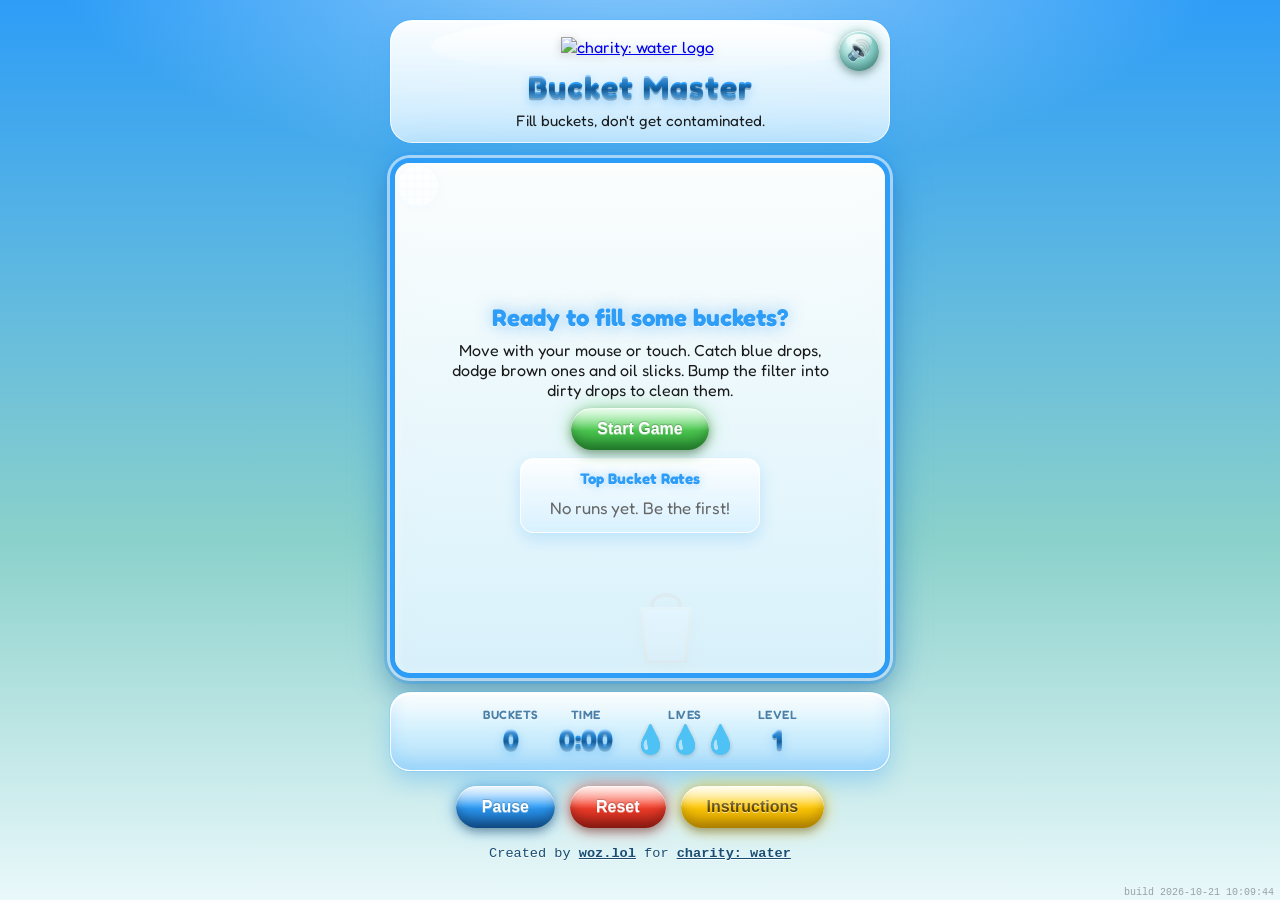
==== commit 03b23754: "Link header logo to charity water website" ====
--- a/index.html
+++ b/index.html
@@ -49,7 +49,9 @@
 
     <header>
         <button id="sound-toggle" aria-label="Mute sound">🔊</button>
-        <img src="img/cw_logo_horizontal.png" alt="charity: water logo" id="logo">
+        <a href="https://www.charitywater.org/" target="_blank" rel="noopener">
+            <img src="img/cw_logo_horizontal.png" alt="charity: water logo" id="logo">
+        </a>
         <h1 id="title">Bucket Master</h1>
         <p id="tagline">Fill buckets, don't get contaminated.</p>
     </header>
@@ -125,7 +127,7 @@
                 </li>
                 <li>
                     <span class="instr-icon"><span class="drop dirty"></span></span>
-                    <span><b>Dodge brown drops.</b> Catch one and you lose the bucket and a life.</span>
+                    <span><b>Brown drops</b> contaminate the bucket.</span>
                 </li>
                 <li>
                     <span class="instr-icon"><span class="instr-filter"></span></span>
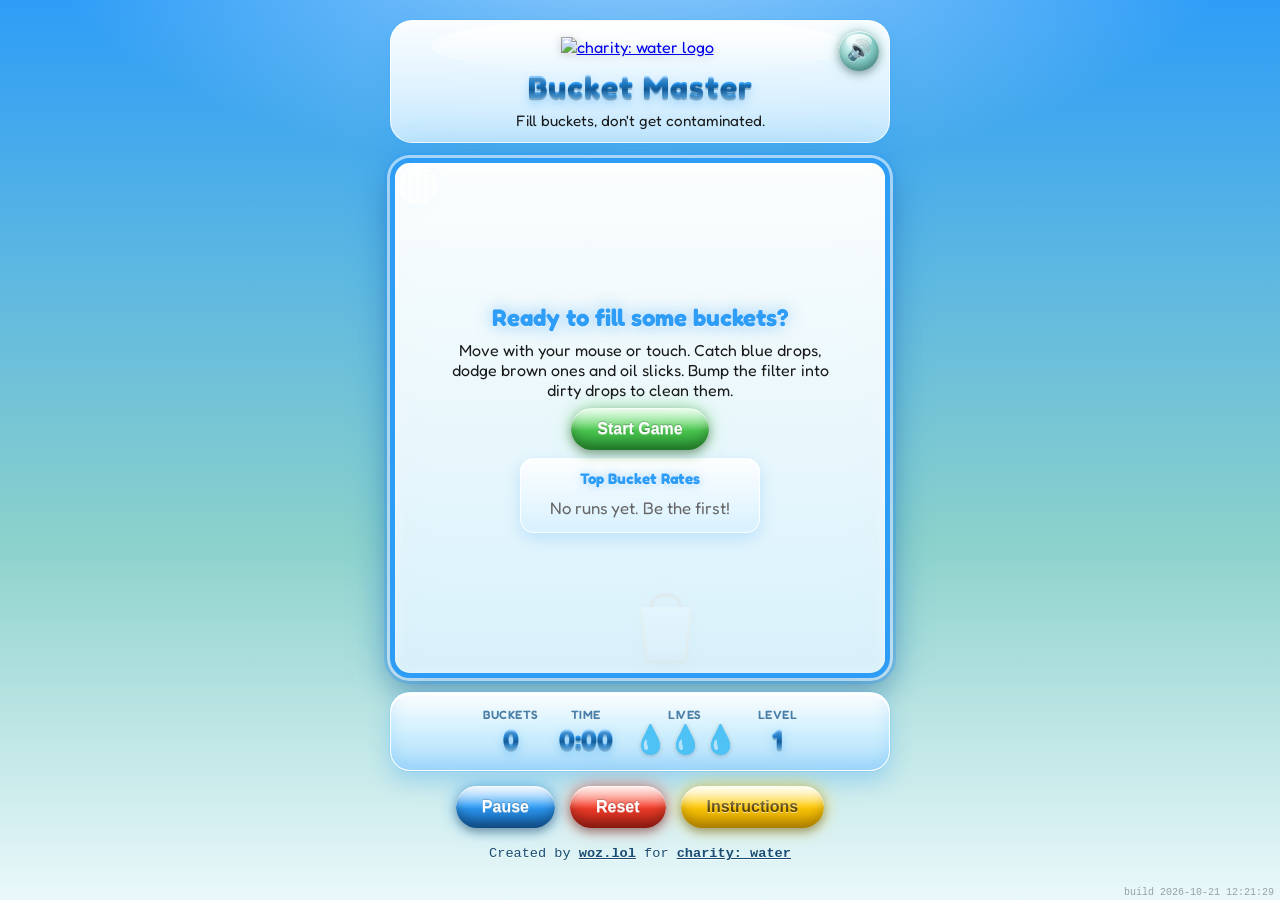
==== commit 738539d4: "How to play: brown drops contaminate the bucket Co-Authored-By: Claude Sonnet 5.5 <noreply@anthropic" ====
--- a/index.html
+++ b/index.html
@@ -30,7 +30,7 @@
     <link rel="preconnect" href="https://fonts.googleapis.com">
     <link rel="preconnect" href="https://fonts.gstatic.com" crossorigin>
     <link href="https://fonts.googleapis.com/css2?family=Fredoka:wght@400;600;700&display=swap" rel="stylesheet">
-    <link rel="stylesheet" href="styles.css?v=20261021100944">
+    <link rel="stylesheet" href="styles.css?v=20261021122129">
 </head>
 <body>
 
@@ -194,7 +194,7 @@
     <!-- A visible build marker, bumped on every change, so it's always
          obvious whether the browser is actually showing current code or
          a cached copy -- independent of judging any visual detail. -->
-    <p id="build-marker" style="position: fixed; bottom: 2px; right: 6px; font-size: 10px; color: rgba(0, 0, 0, 0.35); margin: 0; z-index: 9999; font-family: monospace; pointer-events: none;">build 2026-10-21 10:09:44</p>
+    <p id="build-marker" style="position: fixed; bottom: 2px; right: 6px; font-size: 10px; color: rgba(0, 0, 0, 0.35); margin: 0; z-index: 9999; font-family: monospace; pointer-events: none;">build 2026-10-21 12:21:29</p>
 
     <script src="script.js?v=20261021100911"></script>
 </body>
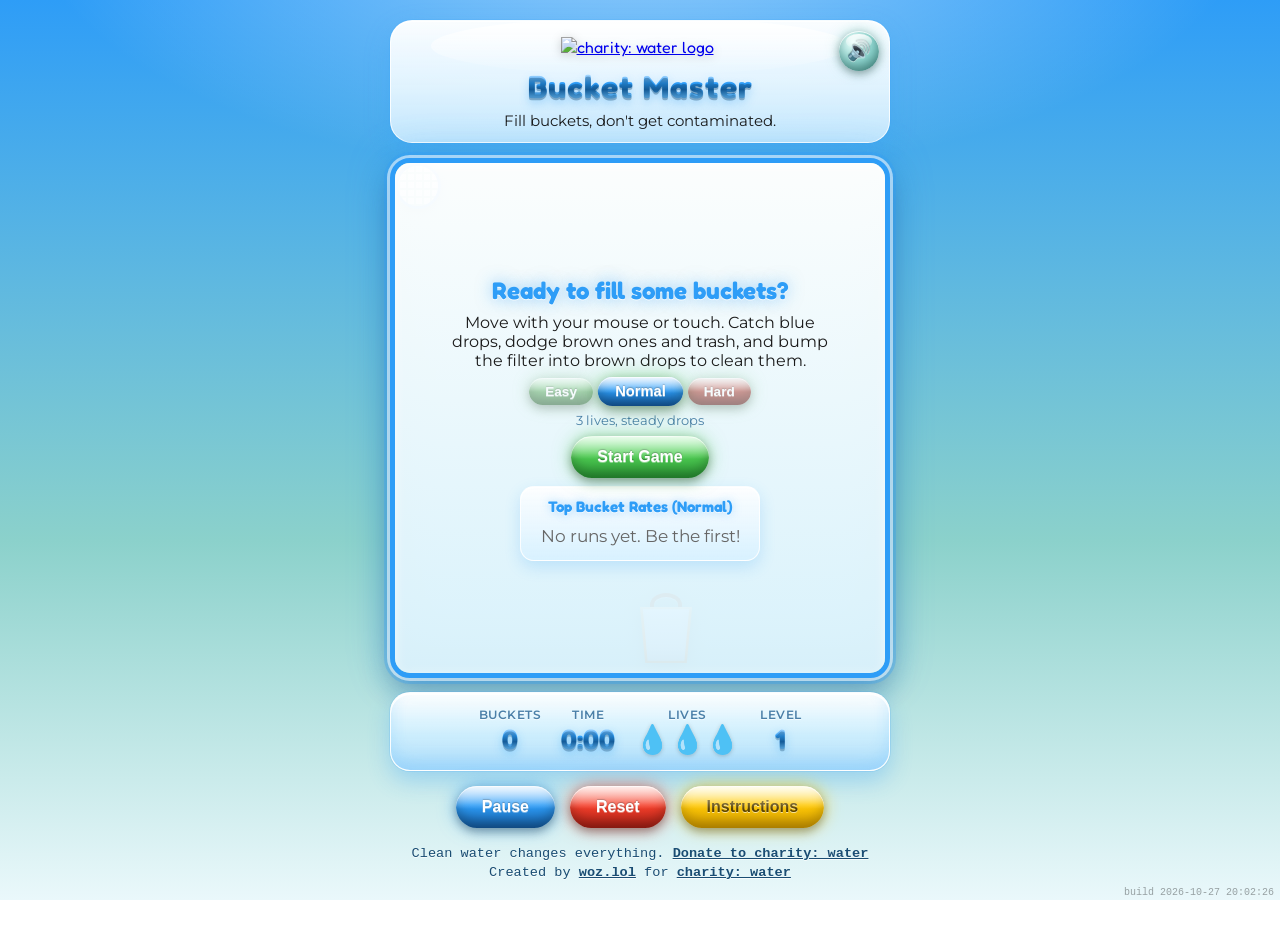
==== commit fadd91e3: "Difficulty modes, milestone messages, donate link, brand font for body text, mouse tracking fix - Ea" ====
--- a/index.html
+++ b/index.html
@@ -29,8 +29,8 @@
 
     <link rel="preconnect" href="https://fonts.googleapis.com">
     <link rel="preconnect" href="https://fonts.gstatic.com" crossorigin>
-    <link href="https://fonts.googleapis.com/css2?family=Fredoka:wght@400;600;700&display=swap" rel="stylesheet">
-    <link rel="stylesheet" href="styles.css?v=20261021122129">
+    <link href="https://fonts.googleapis.com/css2?family=Fredoka:wght@400;600;700&family=Montserrat:wght@500;600;700&display=swap" rel="stylesheet">
+    <link rel="stylesheet" href="styles.css?v=20261027200226">
 </head>
 <body>
 
@@ -85,10 +85,16 @@
         <!-- Shown before the game starts -->
         <div id="start-screen" class="overlay">
             <h2>Ready to fill some buckets?</h2>
-            <p>Move with your mouse or touch. Catch blue drops, dodge brown ones and oil slicks. Bump the filter into dirty drops to clean them.</p>
+            <p>Move with your mouse or touch. Catch blue drops, dodge brown ones and trash, and bump the filter into brown drops to clean them.</p>
+            <div class="difficulty-picker" role="group" aria-label="Difficulty">
+                <button class="difficulty-btn difficulty-easy" data-difficulty="easy" aria-pressed="false">Easy</button>
+                <button class="difficulty-btn difficulty-normal" data-difficulty="normal" aria-pressed="true">Normal</button>
+                <button class="difficulty-btn difficulty-hard" data-difficulty="hard" aria-pressed="false">Hard</button>
+            </div>
+            <p id="difficulty-summary" class="difficulty-summary"></p>
             <button id="start-btn">Start Game</button>
             <div class="leaderboard">
-                <h3>Top Bucket Rates</h3>
+                <h3>Top Bucket Rates <span class="board-difficulty"></span></h3>
                 <ol id="start-leaderboard-list"></ol>
             </div>
         </div>
@@ -107,7 +113,7 @@
                     <p id="final-rate" class="final-rate"></p>
                     <p id="final-details" class="final-details"></p>
                 </div>
-                <h3>Top Bucket Rates</h3>
+                <h3>Top Bucket Rates <span class="board-difficulty"></span></h3>
                 <ol id="game-over-leaderboard-list"></ol>
             </div>
             <button id="play-again-btn">Play Again</button>
@@ -143,7 +149,7 @@
                 </li>
                 <li>
                     <span class="instr-icon instr-icon-small">💧💧💧</span>
-                    <span>Lose all 3 lives and the game ends. Fill buckets fast: your score is buckets per minute.</span>
+                    <span>Lose all your lives and the game ends. Fill buckets fast: your score is buckets per minute.</span>
                 </li>
             </ul>
             <button id="instructions-close-btn">Got It</button>
@@ -185,7 +191,8 @@
     </section>
 
     <footer id="site-footer">
-        Created by <a href="https://woz.lol" target="_blank" rel="noopener">woz.lol</a> for <a href="https://www.charitywater.org/" target="_blank" rel="noopener">charity: water</a>
+        <span class="footer-donate">Clean water changes everything. <a href="https://www.charitywater.org/donate" target="_blank" rel="noopener">Donate to charity: water</a></span>
+        <span class="footer-credit">Created by <a href="https://woz.lol" target="_blank" rel="noopener">woz.lol</a> for <a href="https://www.charitywater.org/" target="_blank" rel="noopener">charity: water</a></span>
     </footer>
 
     <!-- Confetti pieces get added here by script.js during celebrations -->
@@ -194,8 +201,8 @@
     <!-- A visible build marker, bumped on every change, so it's always
          obvious whether the browser is actually showing current code or
          a cached copy -- independent of judging any visual detail. -->
-    <p id="build-marker" style="position: fixed; bottom: 2px; right: 6px; font-size: 10px; color: rgba(0, 0, 0, 0.35); margin: 0; z-index: 9999; font-family: monospace; pointer-events: none;">build 2026-10-21 12:21:29</p>
-
-    <script src="script.js?v=20261021100911"></script>
+    <p id="build-marker" style="position: fixed; bottom: 2px; right: 6px; font-size: 10px; color: rgba(0, 0, 0, 0.35); margin: 0; z-index: 9999; font-family: monospace; pointer-events: none;">build 2026-10-27 20:02:26</p>
+
+    <script src="script.js?v=20261027200226"></script>
 </body>
 </html>
--- a/styles.css
+++ b/styles.css
@@ -1272,6 +1272,9 @@
 /* Typewriter-style credit line at the very bottom of the page. The brand
    name stays lowercase on purpose, as charity: water writes it. */
 #site-footer {
+    display: flex;
+    flex-direction: column;
+    gap: 4px;
     position: relative;
     z-index: 1;
     margin: 18px auto 14px;
@@ -1525,3 +1528,96 @@
         repeating-linear-gradient(90deg, #8BD1CB 0 2px, transparent 2px 8px);
     box-shadow: 0 0 10px rgba(46, 157, 247, 0.45);
 }
+
+/* Brand font for reading text. charity: water's brand book names Proxima
+   Nova (Avenir as its fallback), which isn't free to load on the web, so
+   Montserrat stands in. Titles, buttons, and big numbers keep Fredoka. */
+:root {
+    --brand-font: 'Proxima Nova', 'Montserrat', 'Avenir', Arial, sans-serif;
+}
+
+#tagline,
+.overlay p,
+#instruction-list,
+.leaderboard li,
+.stat-label,
+.final-details,
+.difficulty-summary,
+.milestone-toast {
+    font-family: var(--brand-font);
+}
+
+/* Difficulty picker on the start screen: three small glossy pills, the
+   chosen one at full color and the others dimmed */
+.difficulty-picker {
+    display: flex;
+    gap: 8px;
+    flex-shrink: 0;
+}
+
+.difficulty-btn {
+    padding: 6px 16px;
+    font-size: 0.85rem;
+    opacity: 0.55;
+    filter: saturate(0.6);
+}
+
+.difficulty-btn.chosen {
+    opacity: 1;
+    filter: none;
+    transform: scale(1.08);
+}
+
+.difficulty-btn:hover {
+    opacity: 0.9;
+}
+
+.difficulty-normal {
+    background: linear-gradient(180deg, #9fd3ff 0%, #2E9DF7 45%, #155fa8 100%);
+}
+
+.difficulty-hard {
+    background: linear-gradient(180deg, #ff9d8e 0%, #F5402C 45%, #ad2015 100%);
+}
+
+.overlay .difficulty-summary {
+    font-size: 0.8rem;
+    color: #4a7fa8;
+    min-height: 1.1em;
+}
+
+/* Milestone message: a charity: water yellow pill that slides in at the top
+   of the game area, then fades out and is removed by script.js */
+.milestone-toast {
+    position: absolute;
+    top: 14px;
+    left: 50%;
+    z-index: 1;
+    max-width: 88%;
+    padding: 8px 18px;
+    border-radius: 999px;
+    background: linear-gradient(180deg, #fff1a0 0%, #FFC907 55%, #d19a00 100%);
+    color: #5a4300;
+    font-size: 0.95rem;
+    font-weight: 700;
+    text-align: center;
+    text-shadow: 0 1px 0 rgba(255, 255, 255, 0.6);
+    box-shadow:
+        0 1px 0 rgba(255, 255, 255, 0.75) inset,
+        0 4px 12px rgba(0, 0, 0, 0.3),
+        0 0 18px rgba(255, 201, 7, 0.7);
+    pointer-events: none;
+    animation: milestoneToast 2600ms ease forwards;
+}
+
+@keyframes milestoneToast {
+    0%   { opacity: 0; transform: translate(-50%, -16px) scale(0.85); }
+    12%  { opacity: 1; transform: translate(-50%, 0) scale(1.05); }
+    20%  { transform: translate(-50%, 0) scale(1); }
+    85%  { opacity: 1; transform: translate(-50%, 0) scale(1); }
+    100% { opacity: 0; transform: translate(-50%, -10px) scale(0.95); }
+}
+
+#site-footer a {
+    text-decoration-thickness: 1px;
+}
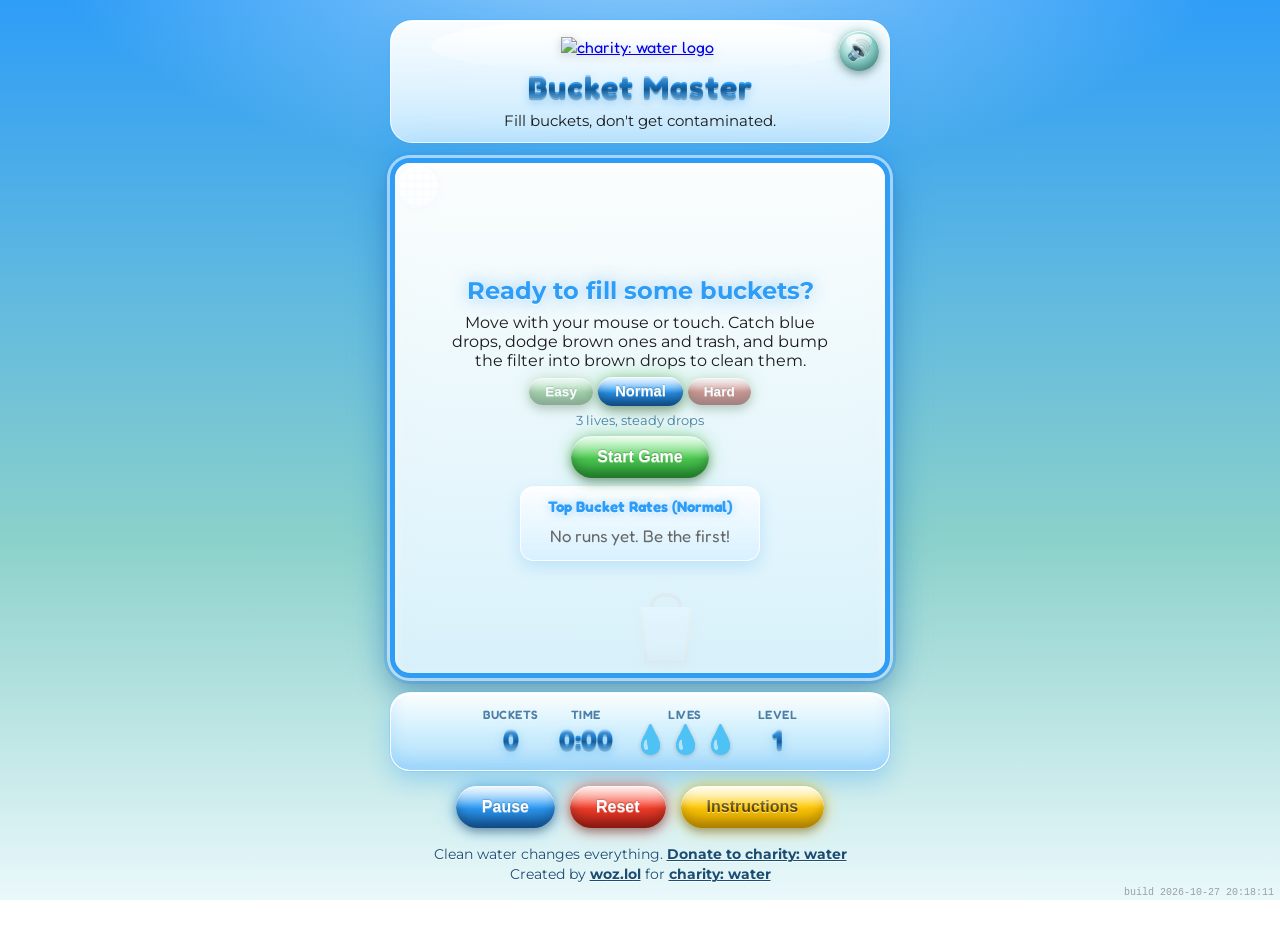
==== commit db0e5ea9: "Brand font on footer, panel headings, and body text. Scoreboards and stats stay Fredoka Co-Authored-" ====
--- a/index.html
+++ b/index.html
@@ -30,7 +30,7 @@
     <link rel="preconnect" href="https://fonts.googleapis.com">
     <link rel="preconnect" href="https://fonts.gstatic.com" crossorigin>
     <link href="https://fonts.googleapis.com/css2?family=Fredoka:wght@400;600;700&family=Montserrat:wght@500;600;700&display=swap" rel="stylesheet">
-    <link rel="stylesheet" href="styles.css?v=20261027200226">
+    <link rel="stylesheet" href="styles.css?v=20261027201811">
 </head>
 <body>
 
@@ -201,7 +201,7 @@
     <!-- A visible build marker, bumped on every change, so it's always
          obvious whether the browser is actually showing current code or
          a cached copy -- independent of judging any visual detail. -->
-    <p id="build-marker" style="position: fixed; bottom: 2px; right: 6px; font-size: 10px; color: rgba(0, 0, 0, 0.35); margin: 0; z-index: 9999; font-family: monospace; pointer-events: none;">build 2026-10-27 20:02:26</p>
+    <p id="build-marker" style="position: fixed; bottom: 2px; right: 6px; font-size: 10px; color: rgba(0, 0, 0, 0.35); margin: 0; z-index: 9999; font-family: monospace; pointer-events: none;">build 2026-10-27 20:18:11</p>
 
     <script src="script.js?v=20261027200226"></script>
 </body>
--- a/styles.css
+++ b/styles.css
@@ -1269,7 +1269,7 @@
     opacity: 0;
 }
 
-/* Typewriter-style credit line at the very bottom of the page. The brand
+/* Credit and donation lines at the very bottom of the page. The brand
    name stays lowercase on purpose, as charity: water writes it. */
 #site-footer {
     display: flex;
@@ -1279,7 +1279,6 @@
     z-index: 1;
     margin: 18px auto 14px;
     text-align: center;
-    font-family: 'Courier New', Courier, monospace;
     font-size: 0.85rem;
     color: #1a4d73;
     text-shadow: 0 1px 0 rgba(255, 255, 255, 0.7);
@@ -1531,20 +1530,26 @@
 
 /* Brand font for reading text. charity: water's brand book names Proxima
    Nova (Avenir as its fallback), which isn't free to load on the web, so
-   Montserrat stands in. Titles, buttons, and big numbers keep Fredoka. */
+   Montserrat stands in. The titles, buttons, stats bar, and scoreboards
+   keep Fredoka. */
 :root {
     --brand-font: 'Proxima Nova', 'Montserrat', 'Avenir', Arial, sans-serif;
 }
 
 #tagline,
 .overlay p,
+.overlay h2:not(#game-over-title),
 #instruction-list,
-.leaderboard li,
-.stat-label,
-.final-details,
 .difficulty-summary,
-.milestone-toast {
+.milestone-toast,
+#name-input,
+#site-footer {
     font-family: var(--brand-font);
+}
+
+/* Anything inside a scoreboard panel stays Fredoka */
+.overlay .leaderboard p {
+    font-family: 'Fredoka', Arial, Helvetica, sans-serif;
 }
 
 /* Difficulty picker on the start screen: three small glossy pills, the
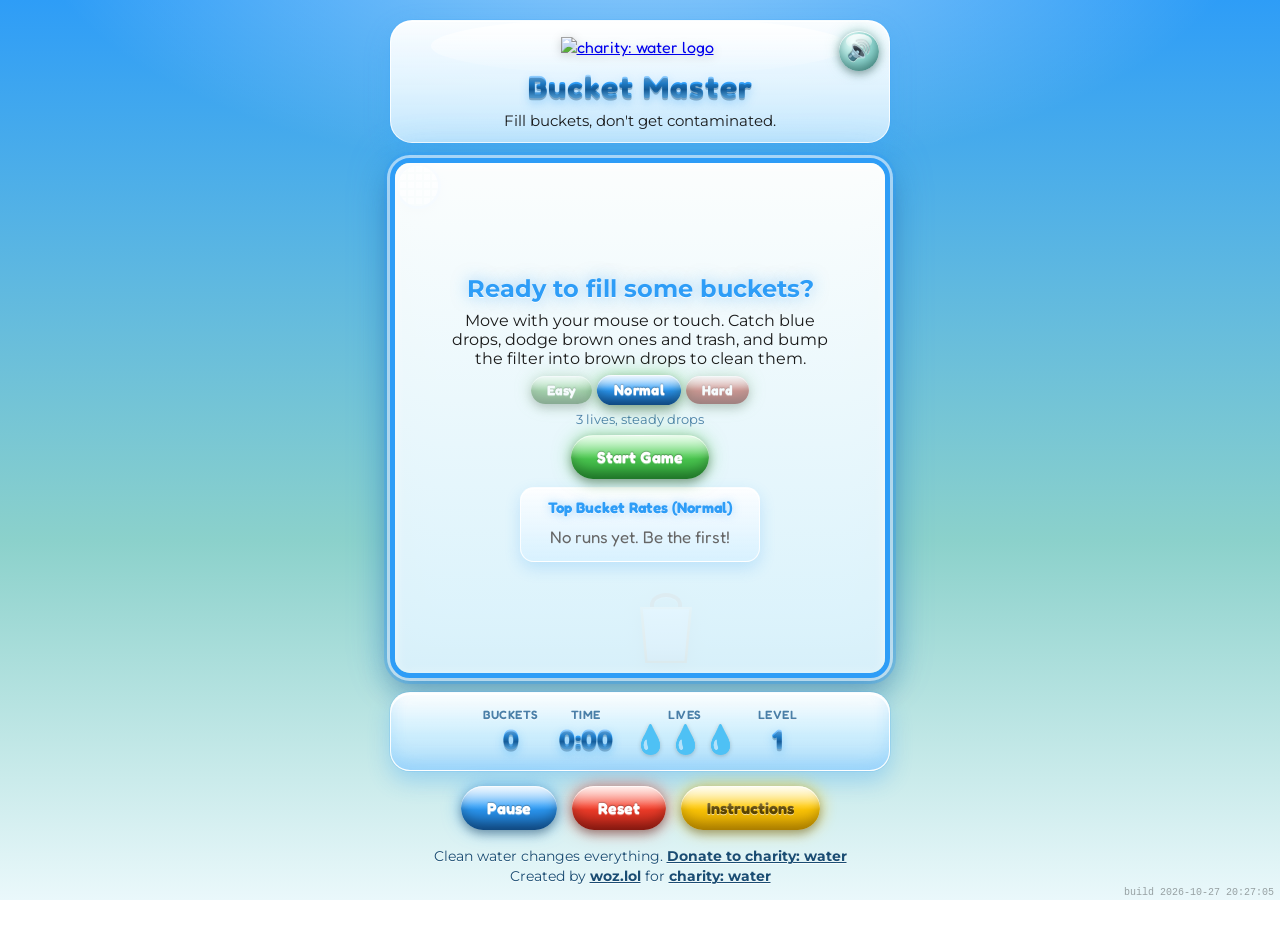
==== commit f2b6f8c2: "Buttons use Fredoka instead of the browser default Co-Authored-By: Claude Sonnet 5.5 <noreply@anthro" ====
--- a/index.html
+++ b/index.html
@@ -30,7 +30,7 @@
     <link rel="preconnect" href="https://fonts.googleapis.com">
     <link rel="preconnect" href="https://fonts.gstatic.com" crossorigin>
     <link href="https://fonts.googleapis.com/css2?family=Fredoka:wght@400;600;700&family=Montserrat:wght@500;600;700&display=swap" rel="stylesheet">
-    <link rel="stylesheet" href="styles.css?v=20261027201811">
+    <link rel="stylesheet" href="styles.css?v=20261027202705">
 </head>
 <body>
 
@@ -201,7 +201,7 @@
     <!-- A visible build marker, bumped on every change, so it's always
          obvious whether the browser is actually showing current code or
          a cached copy -- independent of judging any visual detail. -->
-    <p id="build-marker" style="position: fixed; bottom: 2px; right: 6px; font-size: 10px; color: rgba(0, 0, 0, 0.35); margin: 0; z-index: 9999; font-family: monospace; pointer-events: none;">build 2026-10-27 20:18:11</p>
+    <p id="build-marker" style="position: fixed; bottom: 2px; right: 6px; font-size: 10px; color: rgba(0, 0, 0, 0.35); margin: 0; z-index: 9999; font-family: monospace; pointer-events: none;">build 2026-10-27 20:27:05</p>
 
     <script src="script.js?v=20261027200226"></script>
 </body>
--- a/styles.css
+++ b/styles.css
@@ -1171,6 +1171,7 @@
 button {
     position: relative;
     overflow: hidden;
+    font-family: 'Fredoka', Arial, Helvetica, sans-serif;
     font-size: 1rem;
     font-weight: bold;
     padding: 12px 26px;
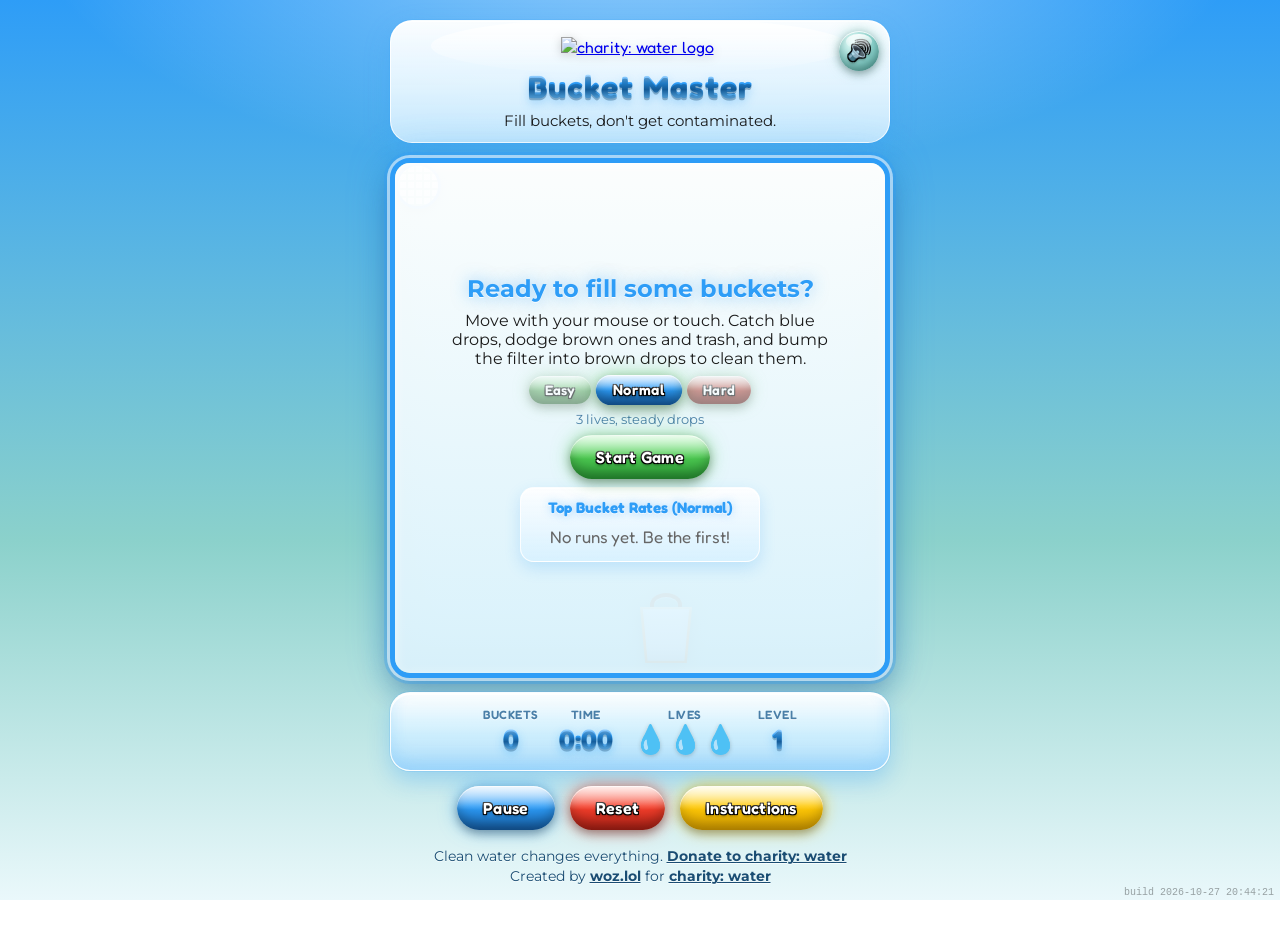
==== commit 4ea4de64: "Buttons: black text outline and lighter weight for readability, same white text on the yellow button" ====
--- a/index.html
+++ b/index.html
@@ -30,7 +30,7 @@
     <link rel="preconnect" href="https://fonts.googleapis.com">
     <link rel="preconnect" href="https://fonts.gstatic.com" crossorigin>
     <link href="https://fonts.googleapis.com/css2?family=Fredoka:wght@400;600;700&family=Montserrat:wght@500;600;700&display=swap" rel="stylesheet">
-    <link rel="stylesheet" href="styles.css?v=20261027202705">
+    <link rel="stylesheet" href="styles.css?v=20261027204421">
 </head>
 <body>
 
@@ -201,7 +201,7 @@
     <!-- A visible build marker, bumped on every change, so it's always
          obvious whether the browser is actually showing current code or
          a cached copy -- independent of judging any visual detail. -->
-    <p id="build-marker" style="position: fixed; bottom: 2px; right: 6px; font-size: 10px; color: rgba(0, 0, 0, 0.35); margin: 0; z-index: 9999; font-family: monospace; pointer-events: none;">build 2026-10-27 20:27:05</p>
+    <p id="build-marker" style="position: fixed; bottom: 2px; right: 6px; font-size: 10px; color: rgba(0, 0, 0, 0.35); margin: 0; z-index: 9999; font-family: monospace; pointer-events: none;">build 2026-10-27 20:44:21</p>
 
     <script src="script.js?v=20261027200226"></script>
 </body>
--- a/styles.css
+++ b/styles.css
@@ -1173,15 +1173,21 @@
     overflow: hidden;
     font-family: 'Fredoka', Arial, Helvetica, sans-serif;
     font-size: 1rem;
-    font-weight: bold;
+    font-weight: 600;
+    letter-spacing: 0.3px;
     padding: 12px 26px;
     border: none;
     border-radius: 999px;
     background: linear-gradient(180deg, #8ef09a 0%, #4FCB53 45%, #2a9a35 100%);
     color: white;
+    /* A thin black outline (four 1px shadows) keeps the white text readable
+       on every glossy button color */
     text-shadow:
-        0 1px 0 rgba(255, 255, 255, 0.4),
-        0 -1px 1px rgba(0, 0, 0, 0.35);
+        -1px -1px 0 #000,
+        1px -1px 0 #000,
+        -1px 1px 0 #000,
+        1px 1px 0 #000,
+        0 2px 3px rgba(0, 0, 0, 0.45);
     cursor: pointer;
     box-shadow:
         0 1px 0 rgba(255, 255, 255, 0.65) inset,
@@ -1450,12 +1456,10 @@
     }
 }
 
-/* Yellow Instructions button, charity: water yellow with dark text so it
-   stays readable on the bright gradient */
+/* Yellow Instructions button in charity: water yellow. It uses the same
+   white text with a black outline as the other buttons. */
 #instructions-btn {
     background: linear-gradient(180deg, #fff1a0 0%, #FFC907 45%, #d19a00 100%);
-    color: #5a4300;
-    text-shadow: 0 1px 0 rgba(255, 255, 255, 0.6);
     box-shadow:
         0 1px 0 rgba(255, 255, 255, 0.75) inset,
         0 -7px 11px rgba(0, 0, 0, 0.2) inset,
